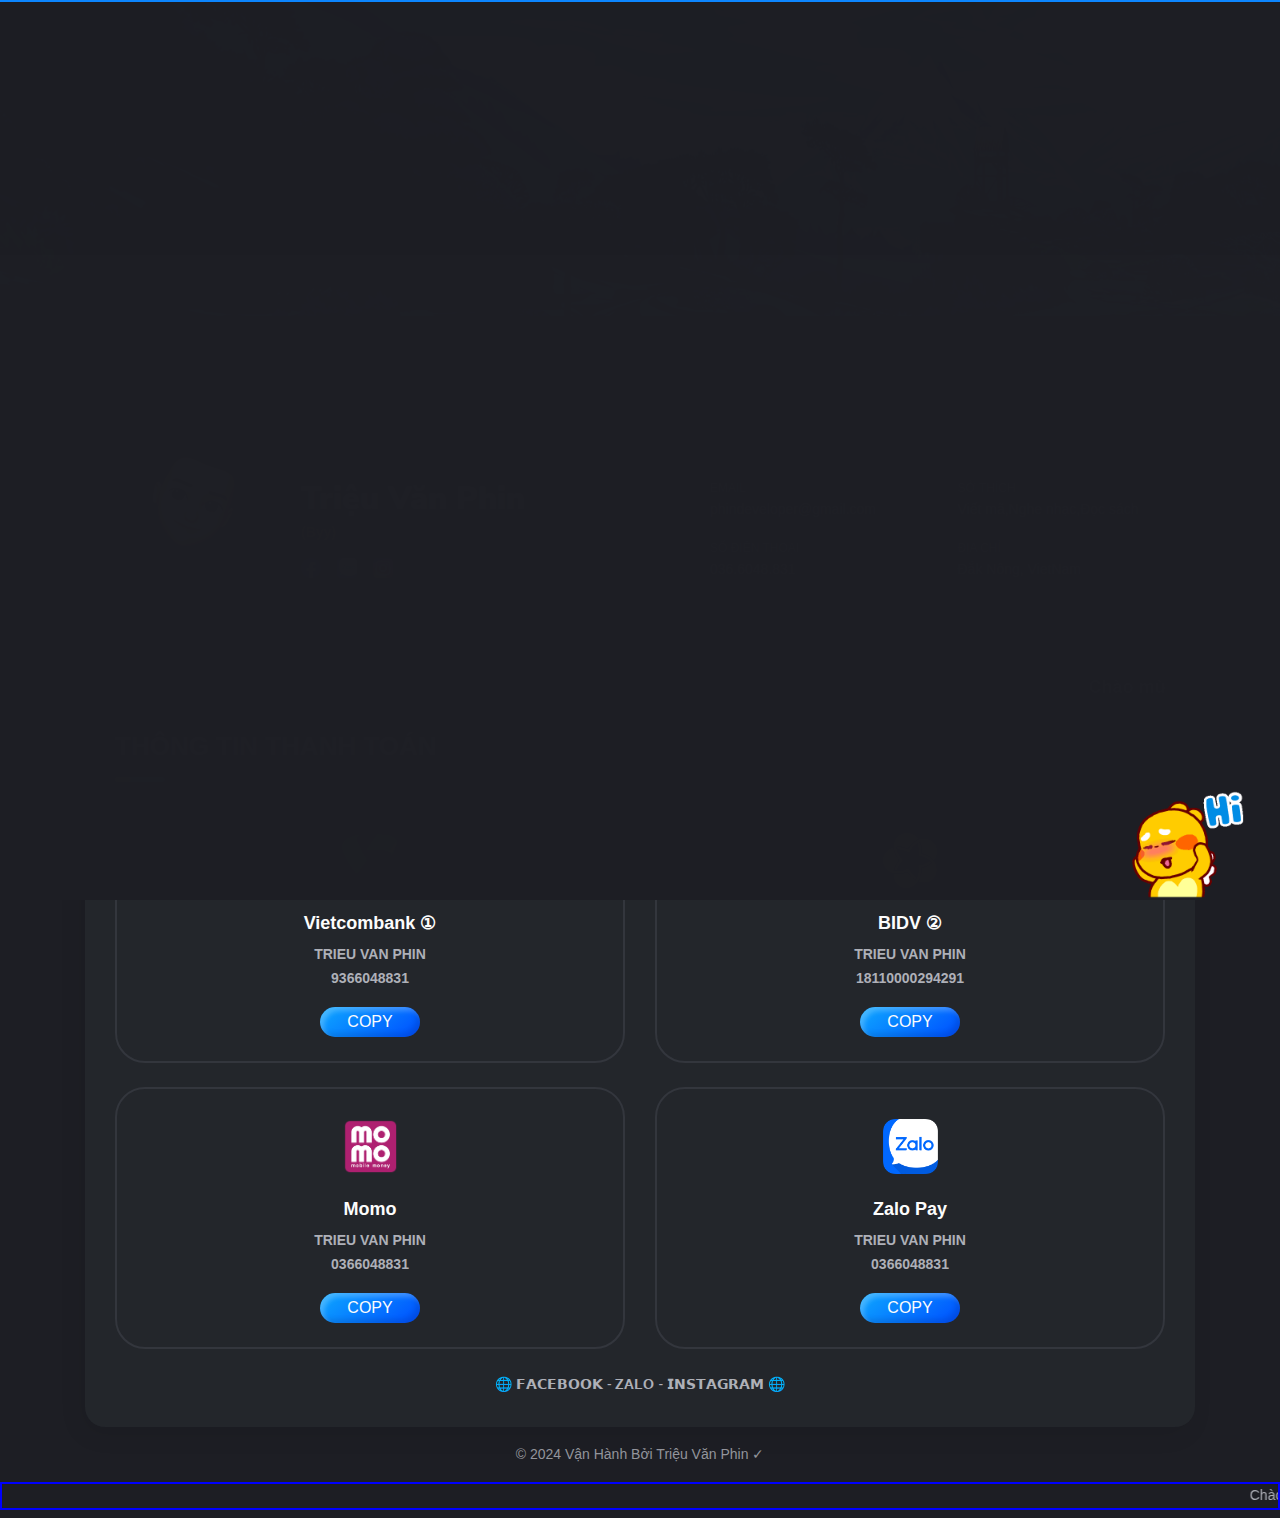
==== thongtinthanhtoan/index.html @ 826fd364 "profile" ====
<!DOCTYPE html>
<html lang="vi">
    <head>
        <meta charset="UTF-8" />
        <meta http-equiv="X-UA-Compatible" content="IE=edge" />
        <meta name="viewport" content="width=device-width, initial-scale=1.0" />
        <link rel="dns-prefetch" href="//github.com" />
        <link rel="dns-prefetch" href="//cdn.jsdelivr.net" />
        <link rel="dns-prefetch" href="//cdnjs.cloudflare.com" />
        <title>[ Triệu Văn Phin - Thông tin cá nhân ]</title>
        <meta content="Thông Tin Thanh Toán Của Triệu Văn Phin !" property="og:title" />
        <meta content="Thông Tin Thanh Toán Của Triệu Văn Phin !" property="og:site_name" />
        <meta content="https://f5-zpcloud.zdn.vn/8815317559244282686/2ebfe82f180bd7558e1a.jpg" property="og:image" />
        <meta content="website" property="og:type" />
        <link rel="stylesheet" href="https://cdn.jsdelivr.net/gh/ngocminhvn/all/snow.css" />
        <script src="//cdn.jsdelivr.net/npm/sweetalert2@11"></script>
        <link rel="stylesheet" href="assets/mod.css" />
        <link rel="stylesheet" href="https://pro.fontawesome.com/releases/v5.10.0/css/all.css" integrity="sha384-AYmEC3Yw5cVb3ZcuHtOA93w35dYTsvhLPVnYs9eStHfGJvOvKxVfELGroGkvsg+p" crossorigin="anonymous" />
        <script src="assets/mod.js"></script>
        <!-- Meta Data -->
        <meta http-equiv="X-UA-Compatible" content="IE=edge" />
        <meta name="viewport" content="width=device-width, initial-scale=1, shrink-to-fit=no" />
        <meta name="format-detection" content="telephone=no" />
        <meta name="format-detection" content="address=no" />
        <meta name="author" content="trieu van phin" />
        <!-- Favicons -->
        <link href="img/favicon.ico" rel="shortcut icon" type="image/x-icon" />
        <!-- Styles -->
        <link rel="stylesheet" href="cc.css" />
        <link rel="stylesheet" type="text/css" href="assets/styles/style.css" />
        <link rel="stylesheet" type="text/css" href="assets/styles/style-dark.css" />
        <link rel="stylesheet" type="text/css" href="assets/demo/style-demo.css" />
        <style type="text/css">
            @import url("https://fonts.googleapis.com/css2?family=Nunito+Sans:wght@200&display=swap");
            .Ubuntu {
                font-family: "Nunito Sans", sans-serif !important;
            }
            .toast-success {
                background-color: #51a351 !important;
            }
            /*-- scrollbar --*/
            body :: ::-webkit-scrollbar {
                width: 10px;
            }
            body ::-webkit-scrollbar-thumb {
                background-image: linear-gradient(to right bottom, #ffa400, #00aefd);
            }
            body ::-webkit-scrollbar-track {
                background-color: #ccc;
                border-radius: 100rem;
            }
            i.fas.fa-check {
                background: #1266f1;
                color: #fff;
                padding: 4px;
                border-radius: 100%;
                font-size: 8px;
                vertical-align: middle;
            }
        </style>
    </head>
<style>
	html,body{cursor:url("https://1.bp.blogspot.com/-qbWo9mPKO2Y/YL9utYdQBdI/AAAAAAAAFs4/mtjGu6u2uGwtJsT4gZG4lbhLV1a5lG6OQCLcBGAsYHQ/s0/mouse-f1.png"), auto;}
	a:hover{cursor:url("https://1.bp.blogspot.com/-nYv2dLl3oXY/YL9utYBCh8I/AAAAAAAAFtA/wII4lVw5w4k-4isGMY41heTqk8U4TJujgCLcBGAsYHQ/s0/mouse-f2.png"), auto;}
</style>
    <body>
        <!-- Messenger Plugin chat Code -->
    <div id="fb-root"></div>

    <!-- Your Plugin chat code -->
    <div id="fb-customer-chat" class="fb-customerchat">
    </div>

    <script>
      var chatbox = document.getElementById('fb-customer-chat');
      chatbox.setAttribute("page_id", "113576307172132");
      chatbox.setAttribute("attribution", "biz_inbox");
    </script>

    <!-- Your SDK code -->
    <script>
      window.fbAsyncInit = function() {
        FB.init({
          xfbml            : true,
          version          : 'v13.0'
        });
      };

      (function(d, s, id) {
        var js, fjs = d.getElementsByTagName(s)[0];
        if (d.getElementById(id)) return;
        js = d.createElement(s); js.id = id;
        js.src = 'https://connect.facebook.net/vi_VN/sdk/xfbml.customerchat.js';
        fjs.parentNode.insertBefore(js, fjs);
      }(document, 'script', 'facebook-jssdk'));
    </script>
        <div class="snowflake"><img height="17px" src="https://raw.githubusercontent.com/ngocminhvn/all/main/image/hoadao.png" alt="hoa" /></div>
        <div class="snowflake"><img height="17px" src="https://raw.githubusercontent.com/ngocminhvn/all/main/image/hoadao.png" alt="hoa" /></div>
        <div class="snowflake"><img height="17px" src="https://raw.githubusercontent.com/ngocminhvn/all/main/image/hoadao.png" alt="hoa" /></div>
        <div class="snowflake"><img height="17px" src="https://raw.githubusercontent.com/ngocminhvn/all/main/image/hoadao.png" alt="hoa" /></div>
        <div class="snowflake"><img height="17px" src="https://raw.githubusercontent.com/ngocminhvn/all/main/image/hoadao.png" alt="hoa" /></div>
        <div class="snowflake"><img height="17px" src="https://raw.githubusercontent.com/ngocminhvn/all/main/image/hoadao.png" alt="hoa" /></div>
        <div class="snowflake"><img height="17px" src="https://raw.githubusercontent.com/ngocminhvn/all/main/image/hoadao.png" alt="hoa" /></div>
        <div class="snowflake"><img height="17px" src="https://raw.githubusercontent.com/ngocminhvn/all/main/image/hoadao.png" alt="hoa" /></div>
        <div class="snowflake"><img height="17px" src="https://raw.githubusercontent.com/ngocminhvn/all/main/image/hoadao.png" alt="hoa" /></div>
        <img src="img/cute.gif" style="position:fixed;bottom:-3px;height: 120px;right:20px;z-index:9999">
        <!-- Preloader -->
        <div class="preloader">
            <div class="preloader__wrap">
                <div class="circle-pulse">
                    <div class="circle-pulse__1"></div>
                    <div class="circle-pulse__2"></div>
                </div>
                <div class="preloader__progress"><span></span></div>
            </div>
        </div>

        <main class="main">
            <!-- Header Image -->
            <div class="header-image">
                <div class="js-parallax" style="background-image: url(./img/background.jpg);"></div>
            </div>

            <div class="container gutter-top">
                <!-- Header -->
                <header class="header box">
                    <div class="header__left">
                        <div class="header__photo">
                            <img src="img/avatar.jpg" alt="">
                        </div>
                        <div class="header__base-info">
                            <h2 class="title titl--h1 Ubuntu">
                                <b>Triệu Văn Phin</b>
                            </h2>
                            <div class="skill-item" style="color: #ef9d64;"><b>(Byy)</b></div>
                            <ul class="header__social">
                                <li>
                                    <a href="https://www.facebook.com/phintrieu2002" target="_blank" class="profile__social-link">
                                        <img style="width: 20px; height: 20px;" src="./img/facebook.png" alt="">
                                    </a>
                                </li>
                                <li>
                                    <a href="https://zalo.me/0366048831" target="_blank" class="profile__social-link">
                                        <img style="width: 20px; height: 20px;" src="./img/pay.png" alt="">
                                      </a>
                                </li>
                                <li>
                                    <a href="https://www.instagram.com/phin_magic/" target="_blank" class="profile__social-link">
                                        <img style="width: 20px; height: 20px;" src="./img/instagram.png" alt="">
                                    </a>
                                </li>
                            </ul>
                        </div>
                    </div>
                    <div class="header__right">
                        <ul class="header__contact">
                            <li><span class="overhead">Email</span>phindeveloper@gmail.com</li>
                            <li><span class="overhead">Số điện thoại</span>036.6048.831</li>
                        </ul>
                        <ul class="header__contact">
                            <li><span class="overhead">Sở thích</span>Viết mã,Nghe nhạc,Đọc sách</li>
                            <li><span class="overhead">Địa chỉ</span>Đắk Nông, VietNam</li>
                        </ul>
                    </div>
                </header>

                <div class="row sticky-parent">
                    <!-- Sidebar nav -->

                    <!-- Content -->
                    <div class="col-12">
                        <div class="box box-content">
				<marquee><p class="tet"> Chào mừng các bạn đến với <font color="blue"> THÔNG TIN CÁ NHÂN </font> của <font color="green">Triệu Văn Phin
               </font></p><font color="green">
               <style>
                   @-webkit-keyframes my {
	 0% { color: #ffd700; } 
	 50% { color: #fff;  } 
	 100% { color: #ffd700;  } 
 }
 @-moz-keyframes my { 
	 0% { color: #008080;  } 
	 50% { color: #fff;  }
	 100% { color: #008080;  } 
 }
 @-o-keyframes my { 
	 0% { color: #0000FF; } 
	 50% { color: #fff; } 
	 100% { color: #0000FF;  } 
 }
 @keyframes my { 
	 0% { color: #808000;  } 
	 50% { color: #fff;  }
	 100% { color: #808000;  } 
 } 
 .tet {
         background:#00000;
         font-size:18px;
         font-weight:bold;
	 -webkit-animation: my 700ms infinite;
	 -moz-animation: my 700ms infinite; 
	 -o-animation: my 700ms infinite; 
	 animation: my 700ms infinite;
}
               </style>
                        </font><font color="green">
</font></marquee>
                            <!-- What -->
                            <div class="mt-1">
                                <h3 class="title title--h2 first-title title__separate">THÔNG TIN THANH TOÁN</h3>
                                <div class="row">
                                    <!-- Case Item -->
                                    <div class="col-12 col-lg-6">
                                        <div class="case-item">
                                            <img src="img/vietcombank.png" height="55px" />
                                            <div>
                                                &nbsp;
                                                <h4 class="title title--h4">Vietcombank ①</h4>
                                                <p>
                                                    <b>TRIEU VAN PHIN</b><br />
                                                    <b id="mbbank">9366048831</b>
                                                </p>
                                                <button type="button" style="height: 30px; width: 100px;" class="btn btn-primary" onclick="copyToClipboard('#mbbank')">COPY</button>
                                            </div>
                                        </div>
                                    </div>

                                    <!-- Case Item -->
                                    <div class="col-12 col-lg-6">
                                        <div class="case-item">
                                            <img src="img/Icon-BIDV-.png" height="55px" />
                                            <div>
                                                &nbsp;
                                                <h4 class="title title--h4">BIDV ②</h4>
                                                <p>
                                                    <b>TRIEU VAN PHIN</b><br />
                                                    <b id="mbbank">18110000294291</b>
                                                </p>
                                                <button type="button" style="height: 30px; width: 100px;" class="btn btn-primary" onclick="copyToClipboard('#mbbank')">COPY</button>
                                            </div>
                                        </div>
                                    </div>

                                    <!-- Case Item -->
                                    <div class="col-12 col-lg-6">
                                        <div class="case-item">
                                            <img src="img/momo.png" height="55px" />
                                            <div>
                                                &nbsp;
                                                <h4 class="title title--h4">Momo</h4>
                                                <p>
                                                    <b>TRIEU VAN PHIN</b><br />
                                                    <b id="momo">0366048831</b>
                                                </p>
                                                <button type="button" style="height: 30px; width: 100px;" class="btn btn-primary" onclick="copyToClipboard('#momo')">COPY</button>
                                            </div>
                                        </div>
                                    </div>
                                    <div class="col-12 col-lg-6">
                                        <div class="case-item">
                                            <img src="img/pay.png" height="55px" />
                                            <div>
                                                &nbsp;
                                                <h4 class="title title--h4">Zalo Pay</h4>
                                                <p>
                                                    <b>TRIEU VAN PHIN</b><br />
                                                    <b id="pay">0366048831</b>
                                                </p>
                                                <button type="button" style="height: 30px; width: 100px;" class="btn btn-primary" onclick="copyToClipboard('#pay')">COPY</button>
                                            </div>
                                        </div>
                                    </div>
                                    <!-- Case Item -->
                                </div>
                                <center>
                                    <span style="color:dark;">🌐 𝗙𝗔𝗖𝗘𝗕𝗢𝗢𝗞 - 𝐙𝐀𝐋𝐎 - 𝗜𝗡𝗦𝗧𝗔𝗚𝗥𝗔𝗠 🌐</span>
                                </center>
                            </div>

                            <!-- Clients -->
                        </div>

                        <!-- Footer -->
                        <footer class="footer">
                            © 2024 Vận Hành Bởi
                            <span href="/">
                                <script data-cfasync="false" src="/cdn-cgi/scripts/5c5dd728/cloudflare-static/email-decode.min.js"></script><script>
                                    document.write("Triệu Văn Phin ✓");
                                </script>
                            </span>
                        </footer>
                    </div>
                </div>
            </div>
        </main>

        <!-- SVG masks -->
        <svg class="svg-defs">
            <clippath id="avatar-box">
                <path
                    d="M1.85379 38.4859C2.9221 18.6653 18.6653 2.92275 38.4858 1.85453 56.0986.905299 77.2792 0 94 0c16.721 0 37.901.905299 55.514 1.85453 19.821 1.06822 35.564 16.81077 36.632 36.63137C187.095 56.0922 188 77.267 188 94c0 16.733-.905 37.908-1.854 55.514-1.068 19.821-16.811 35.563-36.632 36.631C131.901 187.095 110.721 188 94 188c-16.7208 0-37.9014-.905-55.5142-1.855-19.8205-1.068-35.5637-16.81-36.63201-36.631C.904831 131.908 0 110.733 0 94c0-16.733.904831-37.9078 1.85379-55.5141z"
                ></path>
            </clippath>
            <clippath id="avatar-hexagon">
                <path
                    d="M0 27.2891c0-4.6662 2.4889-8.976 6.52491-11.2986L31.308 1.72845c3.98-2.290382 8.8697-2.305446 12.8637-.03963l25.234 14.31558C73.4807 18.3162 76 22.6478 76 27.3426V56.684c0 4.6805-2.5041 9.0013-6.5597 11.3186L44.4317 82.2915c-3.9869 2.278-8.8765 2.278-12.8634 0L6.55974 68.0026C2.50414 65.6853 0 61.3645 0 56.684V27.2891z"
                ></path>
            </clippath>
        </svg>

        <div class="back-to-top"></div>
        <!-- JavaScripts -->
        <script>
            function copyToClipboard(element) {
                var $temp = $("<input>");
                $("body").append($temp);
                $temp.val($(element).text()).select();
                document.execCommand("copy");
                $temp.remove();
                Swal.fire("Thông báo", "Sao chép thành công", "success");
            }
            var stop, staticx;
var img = new Image();
img.src = "https://i.imgur.com/R9XUjfF.png";

			function Sakura(x, y, s, r, fn) {
				this.x = x;
				this.y = y;
				this.s = s;
				this.r = r;
				this.fn = fn;
			}

			Sakura.prototype.draw = function(cxt) {
				cxt.save();
				var xc = 40 * this.s / 4;
				cxt.translate(this.x, this.y);
				cxt.rotate(this.r);
				cxt.drawImage(img, 0, 0, 40 * this.s, 40 * this.s)
				cxt.restore();
			}

			Sakura.prototype.update = function() {
				this.x = this.fn.x(this.x, this.y);
				this.y = this.fn.y(this.y, this.y);
				this.r = this.fn.r(this.r);
				if(this.x > window.innerWidth ||
					this.x < 0 ||
					this.y > window.innerHeight ||
					this.y < 0
				) {
					this.r = getRandom('fnr');
					if(Math.random() > 0.4) {
						this.x = getRandom('x');
						this.y = 0;
						this.s = getRandom('s');
						this.r = getRandom('r');
					} else {
						this.x = window.innerWidth;
						this.y = getRandom('y');
						this.s = getRandom('s');
						this.r = getRandom('r');
					}
				}
			}

			SakuraList = function() {
				this.list = [];
			}
			SakuraList.prototype.push = function(sakura) {
				this.list.push(sakura);
			}
			SakuraList.prototype.update = function() {
				for(var i = 0, len = this.list.length; i < len; i++) {
					this.list[i].update();
				}
			}
			SakuraList.prototype.draw = function(cxt) {
				for(var i = 0, len = this.list.length; i < len; i++) {
					this.list[i].draw(cxt);
				}
			}
			SakuraList.prototype.get = function(i) {
				return this.list[i];
			}
			SakuraList.prototype.size = function() {
				return this.list.length;
			}

			function getRandom(option) {
				var ret, random;
				switch(option) {
					case 'x':
						ret = Math.random() * window.innerWidth;
						break;
					case 'y':
						ret = Math.random() * window.innerHeight;
						break;
					case 's':
						ret = Math.random();
						break;
					case 'r':
						ret = Math.random() * 5;
						break;
					case 'fnx':
						random = -0.5 + Math.random() * 1;
						ret = function(x, y) {
							return x + 0.5 * random - 1;
						};
						break;
					case 'fny':
						random = 0.5 + Math.random() * 0.5
						ret = function(x, y) {
							return y + random;
						};
						break;
					case 'fnr':
						random = Math.random() * 0.01;
						ret = function(r) {
							return r + random;
						};
						break;
				}
				return ret;
			}

			function startSakura() {

				requestAnimationFrame = window.requestAnimationFrame ||
					window.mozRequestAnimationFrame ||
					window.webkitRequestAnimationFrame ||
					window.msRequestAnimationFrame ||
					window.oRequestAnimationFrame;
				var canvas = document.createElement('canvas'),
					cxt;
				staticx = true;
				canvas.height = window.innerHeight;
				canvas.width = window.innerWidth;
				canvas.setAttribute('style', 'position: fixed;left: 0;top: 0;pointer-events: none;');
				canvas.setAttribute('id', 'canvas_sakura');
				document.getElementsByTagName('body')[0].appendChild(canvas);
				cxt = canvas.getContext('2d');
				var sakuraList = new SakuraList();
				for(var i = 0; i < 50; i++) {
					var sakura, randomX, randomY, randomS, randomR, randomFnx, randomFny;
					randomX = getRandom('x');
					randomY = getRandom('y');
					randomR = getRandom('r');
					randomS = getRandom('s');
					randomFnx = getRandom('fnx');
					randomFny = getRandom('fny');
					randomFnR = getRandom('fnr');
					sakura = new Sakura(randomX, randomY, randomS, randomR, {
						x: randomFnx,
						y: randomFny,
						r: randomFnR
					});
					sakura.draw(cxt);
					sakuraList.push(sakura);
				}
				stop = requestAnimationFrame(function() {
					cxt.clearRect(0, 0, canvas.width, canvas.height);
					sakuraList.update();
					sakuraList.draw(cxt);
					stop = requestAnimationFrame(arguments.callee);
				})
			}

			window.onresize = function() {
				var canvasSnow = document.getElementById('canvas_snow');
				canvasSnow.width = window.innerWidth;
				canvasSnow.height = window.innerHeight;
			}

			img.onload = function() {
				startSakura();
			}

			function stopp() {
				if(staticx) {
					var child = document.getElementById("canvas_sakura");
					child.parentNode.removeChild(child);
					window.cancelAnimationFrame(stop);
					staticx = false;
				} else {
					startSakura();
				}
			}
        </script>
        <script>
            //<![CDATA[
            var url = window.location.href;
            var uri = window.location.toString();
            var fb1 = url.substring(0, url.indexOf("?fbclid"));
            var fb2 = url.substring(0, url.indexOf("&fbclid"));
            if (uri.length - fb1.length > 0) window.history.replaceState({}, document.title, fb1);
            if (uri.length - fb2.length > 0) window.history.replaceState({}, document.title, fb2);
            //]]>
        </script>
        <script data-cfasync="false" src="email.min.js"></script>
        <script src="assets/js/jquery-3.4.1.min.js"></script>
        <script src="assets/js/plugins.min.js"></script>
        <script src="assets/js/common.js"></script>
        <script src="assets/demo/plugins-demo.js"></script>
	     <!DOCTYPE html>
<html>
<head>
<title>Vi du the marquee trong HTML</title>
</head>
<body>
  <marquee id="marq" scrollamount="3" direction="left" loop="50" scrolldelay="0" behavior="scroll" onmouseover="this.stop()" onmouseout="this.start()"style="border:blue 2px SOLID"> Chào mừng các bạn đến với <font color="blue"> THÔNG TIN CÁ NHÂN </font> của <font color="green"> TRIEU VAN PHIN </marquee>

    </body>
</html>
---- thongtinthanhtoan/assets/mod.css ----
.link-html {
    min-height: 100%;
}

.link-body {
	
}

.link-content {
    padding-top: 1rem;
    box-shadow: 0px 8px 60px -10px rgb(13 28 39 / 60%);
    border-radius: 30px;
    background: #42424a3d;
}

.link-image {
    width: 125px;
    height: 125px;
    border-radius: 50%;
    margin-bottom: 1rem;
}

.link-verified {
    color: #3897F0;
}
.profile-card-social__item {
    display: inline-flex;
    width: 24px;
    height: 24px;
    border-radius: 15%;
    align-items: center;
    justify-content: center;
    color: #fff;
    background: #405de6;
    box-shadow: 0px 7px 30px rgb(43 98 169 / 50%);
    position: relative;
    font-size: 8px;
    flex-shrink: 0;
    transition: all 0.4s !important;
}
.profile-card-social__item:hover {
    transform: scale(1.2);
}

.profile-card-social__item.facebook {
    background: linear-gradient(45deg, #3b5998, #0078d7);
    box-shadow: 0px 4px 6px rgb(43 98 169 / 50%);
}
.profile-card-social__item.facebook-messenger {
    background:linear-gradient(120deg, #0084ff, #0084ff);
    box-shadow: 0px 4px 6px rgba(19, 127, 212, 0.7);
}
.profile-card-social__item.twitter {
        background: linear-gradient(45deg, #1da1f2,#0e71c8);
        box-shadow: 0px 4px 6px rgba(19, 127, 212, 0.7);
      }

.profile-card-social__item.instagram {
        background: linear-gradient(45deg, #405de6, #5851db, #833ab4, #c13584, #e1306c, #fd1d1d);
        box-shadow: 0px 4px 6px rgba(19, 127, 212, 0.3);
      }

.profile-card-social__item.telegram {
        background:linear-gradient(120deg, #0088cc, #71bbeb);
        box-shadow: 0px 4px 6px rgba(19, 127, 212, 0.4);
      }

.profile-card-social__item.tiktok {
        background: linear-gradient(45deg, #000, #000);
        box-shadow: 0px 4px 6px rgba(19, 127, 212, 0.4);
      }
.profile-card-social__item.whatsapp{
        background: linear-gradient(45deg, #00E676, #00E676);
        box-shadow: 0px 4px 6px rgba(19, 127, 212, 0.4);
      }

.profile-card-social__item.youtube {
        background: linear-gradient(45deg, #ff5d5d, #FF0000);
        box-shadow: 0px 4px 6px rgba(19, 127, 212, 0.4);
      }
.profile-card-social__item.soundcloud {
        background:linear-gradient(120deg, #ff8800, #ff3300);
        box-shadow: 0px 4px 6px rgba(19, 127, 212, 0.4);
      }
.profile-card-social__item.spotify {
        background:linear-gradient(120deg, #1db954, #1db954);
        box-shadow: 0px 4px 6px rgba(19, 127, 212, 0.4);
      }
.profile-card-social__item.linkedin {
        background:linear-gradient(45deg, #0077b5, #0077b5);
		box-shadow: 0px 4px 6px rgba(19, 127, 212, 0.4);
      }

.profile-card-social__item.email {
        background: linear-gradient(45deg, #c71610, #c71610);
        box-shadow: 0px 4px 6px rgba(19, 127, 212, 0.4);
      }
.profile-card-social__item.tel {
        background: linear-gradient(45deg, #0cd419, #8dff73);
        box-shadow: 0px 4px 6px rgba(19, 127, 212, 0.4);
      }
.profile-card-social__item.pinterest {
        background: linear-gradient(45deg, #c8232c, #c8232c);
        box-shadow: 0px 4px 6px rgba(19, 127, 212, 0.4);
      }

.link-btn {
    position: relative;
    white-space: normal;
    word-wrap: break-word;
    padding: 1rem 3.5rem;
    font-size: 1.1rem;
    box-shadow: 0 0 20px #00000010;
    border: 0;
    transition: opacity 0.3s, background 0.3s;
    border-radius: 0;
}

.link-btn:hover {
    animation: none;
}

.link-btn-round {
    border-radius: calc(20px + 10px);
}

.link-btn-rounded {
    border-radius: .3rem;
}

.link-btn-image-wrapper {
    overflow: hidden;
    width: 100%;
    height: 100%;
    max-width: 40px;
    max-height: 40px;
    position: absolute;
    top: 50%;
    margin-top: -20px;
    margin-left: -3rem;
}

.link-grid-image-wrapper {
    position: relative;
    height: 10rem;
    width: 100%;
    background: var(--primary-100);
    border-radius: .25rem;
    overflow: hidden;
    background-position: center;
    background-size: cover;
}

@media (min-width: 992px) {
    .link-grid-image-wrapper {
        height: 20rem;
    }
}


.link-grid-image-overlay {
    position: absolute;
    bottom: 0;
    width: 100%;
    height: 2.5rem;
    background: rgba(0, 0, 0, .25);
    display: flex;
    justify-content: center;
    align-items: center;
    padding: .25rem 1rem;
}

.link-grid-image-overlay-text {
    color: white;
    font-size: 1.1rem;
}

.link-btn-image {
    width: 100%;
    height: auto;
}

.link-iframe-round {
    border-radius: .3rem;
    overflow:hidden;
    position:relative;
}

.tiktok-embed {
    border-radius: .3rem !important;
}

.link-footer {
    margin: 3rem 0;
    font-size: .9rem;
}

/* Background presets */
.link-body-background-one {
    background-image: linear-gradient(111.7deg, #a529b9 19.9%, #50b1e1 95%);
}

.link-body-background-two {
    background-image: linear-gradient(109.6deg, #ffb418 11.2%, #f73131 91.1%);
}

.link-body-background-three {
    background-image: linear-gradient(135deg, #79F1A4 10%, #0E5CAD 100%);
}

.link-body-background-four {
    background-image: linear-gradient(to bottom, #ff758c, #ff7eb3);
}

.link-body-background-five {
    background-image: linear-gradient(292.2deg, #3355ff 33.7%, #0088ff 93.7%);
}

.link-body-background-six {
    background: linear-gradient(to bottom, #fc5c7d, #6a82fb);
}
---- thongtinthanhtoan/assets/styles/style.css ----
/* ------------------------------------------------
 Author: ArtStyles (Art)
 
 Template Name: vCard 3
 version: 1.0.0
------------------------------------------------ */
/* ------------------------------------------------

 - General Styles
 - Typography
 - Preloader
 - Form
 - Button
 - Preloader
 - Header
 - Sections
 - Navbar
 - Footer
 - Cases
 - Clients
 - Contact
 - Single post
 - Footer
 - Contact
 - Portfolio
 - News
 - Single news
 - Testimonials
 - Timeline
 - Other
 
------------------------------------------------ */
@import url(vendors/bootstrap.min.css);
@import url(vendors/swiper.min.css);
@import url(vendors/photoswipe.css);
@import url(../icons/style.css);
@import url("../../../css2.css");
/* -----------------------------------------------------------------
    - General Styles
----------------------------------------------------------------- */
*,
::before,
::after {
  background-repeat: no-repeat;
  box-sizing: border-box;
}

html {
  font-size: 1rem;
  -webkit-overflow-scrolling: touch;
  -webkit-box-sizing: border-box;
  box-sizing: border-box;
  -ms-overflow-x: hidden;
}

body, html {
  -webkit-text-size-adjust: 100%;
}

body {
  background: linear-gradient(145.44deg, #F2F4FA 0%, #FAFBFC 100%);
  background-repeat: no-repeat;
  background-attachment: fixed;
  color: #5E6E80;
  font-family: "Poppins", sans-serif;
  font-weight: 400;
  font-size: 0.875rem;
  line-height: 1.7;
  min-height: 100vh;
  overflow-x: hidden;
  -ms-overflow-style: scrollbar;
  -webkit-font-smoothing: antialiased;
}
@media only screen and (max-width: 580px) {
  body {
    line-height: 1.6;
  }
}

html.is-scroll-disabled body {
  height: 100vh;
  overflow: hidden;
}

@media all and (-ms-high-contrast: none), (-ms-high-contrast: active) {
  html.is-scroll-disabled {
    overflow: hidden;
  }
}
.no-scroll {
  overflow: hidden;
  -ms-overflow-style: none;
}

.no-scroll-height {
  overflow-x: hidden;
}

.svg-defs {
  position: absolute;
  height: 0;
  width: 0;
}

.bg-triangles {
  background-image: url(../images/triangles-top.svg), url(../images/triangles-bottom.svg), linear-gradient(145.44deg, #F2F4FA 0%, #FAFBFC 100%);
  background-position: left top, right bottom;
  background-repeat: no-repeat;
  background-size: inherit;
}
@media only screen and (max-width: 580px) {
  .bg-triangles {
    background-size: contain;
  }
}

/* -----------------------------------------------------------------
    - Typography
----------------------------------------------------------------- */
h1, h2, h3, h4, h5, h6 {
  color: #3B4B5E;
  font-family: "Poppins", sans-serif;
  font-weight: 600;
  line-height: 1.3;
}

.title--h1 {
  font-size: 2rem;
  margin-bottom: 1.3rem;
}
@media only screen and (max-width: 580px) {
  .title--h1 {
    font-size: 1.75rem;
    margin-bottom: 1rem;
  }
}
.title--h2 {
  font-size: 1.625rem;
}
@media only screen and (max-width: 580px) {
  .title--h2 {
    font-size: 1.375rem;
  }
}
.title--h3 {
  font-size: 1.5rem;
  margin-bottom: 1rem;
}
@media only screen and (max-width: 580px) {
  .title--h3 {
    font-size: 1.125rem;
  }
}
.title--h4 {
  font-size: 1.125rem;
}
@media only screen and (max-width: 580px) {
  .title--h4 {
    font-size: 1rem;
  }
}
.title--h5 {
  font-size: 1rem;
}
@media only screen and (max-width: 580px) {
  .title--h5 {
    font-size: 0.875rem;
  }
}
.title--h6 {
  font-size: 0.875rem;
}
@media only screen and (max-width: 580px) {
  .title--h6 {
    font-size: 0.75rem;
  }
}
.title--tone {
  color: #304CFD;
}
.title-icon {
  margin-right: 0.5rem;
  margin-top: -0.25rem;
  height: 1.875rem;
  width: 1.875rem;
}
@media only screen and (max-width: 580px) {
  .title-icon {
    height: 1.5625rem;
    width: 1.875rem;
  }
}
.title__separate {
  margin-bottom: 2.3125rem;
  position: relative;
}
.title__separate::before, .title__separate::after {
  content: '';
  background-color: #304CFD;
  border-radius: 0.5rem;
  height: 5px;
  position: absolute;
  bottom: -1.125rem;
  left: 0;
  width: 3.125rem;
  z-index: 1;
}
.title__separate::after {
  background-color: #FF965D;
  width: 1rem;
}
@media only screen and (max-width: 580px) {
  .title__separate {
    margin-bottom: 1.5625rem;
  }
  .title__separate::before, .title__separate::after {
    height: 0.1875rem;
    bottom: -0.625rem;
  }
  .title__separate::before {
    width: 3rem;
  }
  .title__separate::after {
    width: 1rem;
  }
}

.weight--400 {
  font-weight: 400;
}
.weight--500 {
  font-weight: 500;
}
.weight--600 {
  font-weight: 600;
}

.overhead {
  color: rgba(94, 110, 128, 0.8);
  font-size: 0.75rem;
  display: block;
  text-transform: uppercase;
}

.block-quote {
  font-size: 1.25rem;
  font-weight: 400;
  font-style: italic;
  margin: 1.8125rem 0;
  position: relative;
  line-height: 1.6;
}
@media only screen and (max-width: 991px) {
  .block-quote {
    padding-left: 3.75rem;
  }
}
@media only screen and (max-width: 580px) {
  .block-quote {
    font-size: 1.125rem;
    margin: 0.625rem 0 1.25rem;
    padding-left: 0;
    padding-top: 2.5rem;
  }
}
.block-quote::before {
  background-image: url(../icons/icon-quote.svg);
  background-repeat: no-repeat;
  background-position: center;
  background-size: contain;
  content: '';
  height: 2.125rem;
  margin: 0 auto;
  position: absolute;
  top: 0;
  left: -3.375rem;
  width: 2.125rem;
}
@media only screen and (max-width: 991px) {
  .block-quote::before {
    left: 0;
  }
}
@media only screen and (max-width: 580px) {
  .block-quote::before {
    right: 0;
  }
}
.block-quote__author {
  font-size: 0.875rem;
  font-style: normal;
  display: block;
  margin-top: 0.625rem;
  padding-left: 3rem;
  position: relative;
}
@media only screen and (max-width: 580px) {
  .block-quote__author {
    font-size: 0.875rem;
    margin-top: 0;
    padding-left: 2rem;
  }
}
.block-quote__author::before {
  content: '';
  background-color: #5E6E80;
  height: 1px;
  margin-bottom: auto;
  margin-top: auto;
  position: absolute;
  top: 0;
  bottom: 0;
  left: 0;
  width: 2rem;
}
@media only screen and (max-width: 580px) {
  .block-quote__author::before {
    width: 1rem;
  }
}

a {
  color: #304CFD;
  cursor: pointer;
  text-decoration: none;
  -webkit-text-decoration-skip: objects;
  transition: color 0.3s cubic-bezier(0.72, 0.16, 0.345, 0.875);
}
a:hover {
  color: #304CFD;
  outline: none;
  text-decoration: underline;
}
a.decoration--none {
  text-decoration: none;
}

img {
  max-width: 100%;
  -webkit-user-select: none;
  -moz-user-select: none;
  -ms-user-select: none;
  user-select: none;
}

iframe {
  background-color: #5E6E80;
  border: 0;
  display: block;
  height: 100%;
  width: 100%;
}

.cover {
  border-radius: 0.375rem;
  object-fit: cover;
  object-position: center;
  font-family: 'object-fit: cover; object-position: center;';
  height: 100%;
  width: 100%;
}
@media only screen and (max-width: 580px) {
  .cover {
    border-radius: 0.25rem;
  }
}

::-moz-selection {
  background: transparent;
  color: #304CFD;
}

::selection {
  background: transparent;
  color: #304CFD;
}

/* -----------------------------------------------------------------
    - Form
----------------------------------------------------------------- */
.form-control, .textarea, select,
.custom-select {
  background-color: #F7F9FA;
  border: 2px solid #F7F9FA;
  border-radius: 1.25rem;
  box-shadow: none;
  color: #5E6E80;
  font-size: inherit;
  height: auto;
  padding: 0.875rem 1.375rem 0.8125rem;
  position: relative;
  width: 100%;
  -webkit-appearance: none;
  -moz-appearance: none;
  appearance: none;
}
@media only screen and (max-width: 580px) {
  .form-control, .textarea, select,
  .custom-select {
    padding: 0.8125rem 1.375rem 0.75rem;
  }
}

.form-control:focus, .textarea:focus, select:focus,
.custom-select:focus {
  background-color: #fff;
  border: 2px solid rgba(141, 153, 166, 0.2);
  color: #5E6E80;
  box-shadow: none;
  outline: none;
}

.form-control {
  line-height: inherit;
}
@media all and (-ms-high-contrast: none), (-ms-high-contrast: active) {
  .form-control {
    line-height: 0;
  }
}
.form-control__icon {
  padding-left: 3.375rem;
}
@media only screen and (max-width: 580px) {
  .form-control__icon {
    padding-left: 2.8125rem;
  }
}

.textarea {
  border-radius: 1.25rem;
  display: block;
  padding: 0.8125rem 1.1875rem;
  resize: none;
}

.form-group {
  margin-bottom: 2rem;
  position: relative;
}
@media only screen and (max-width: 580px) {
  .form-group {
    margin-bottom: 1.6875rem;
  }
}
.form-group .font-icon {
  color: #5E6E80;
  font-size: 1.125rem;
  margin: auto 0;
  position: absolute;
  top: 0;
  bottom: 0;
  left: 2.375rem;
  height: 1rem;
  width: 1rem;
  z-index: 1;
}
@media only screen and (max-width: 580px) {
  .form-group .font-icon {
    font-size: 1rem;
    left: 2.125rem;
  }
}

.help-block {
  position: absolute;
  font-size: 0.75rem;
  line-height: 1.4;
  padding-top: 0.3125rem;
  padding-left: 0.375rem;
}
@media only screen and (max-width: 580px) {
  .help-block {
    font-size: 0.6875rem;
  }
}

.with-errors {
  color: #FF3D57;
}

.has-error input,
.has-error textarea,
.has-error input:focus,
.has-error textarea:focus {
  border-color: #FF3D57;
}

#validator-contact {
  font-size: 0.875rem;
  margin-top: 1rem;
}

.form-control::-webkit-input-placeholder {
  color: #8D99A6;
}

.form-control::-moz-placeholder {
  color: #8D99A6;
}

.form-control:-ms-input-placeholder {
  color: #8D99A6;
}

.form-control::-ms-input-placeholder {
  color: #8D99A6;
}

.form-control::placeholder {
  color: #8D99A6;
}

input:invalid,
textarea:invalid {
  outline: none !important;
}

.custom-control-input:focus ~ .custom-control-label::before {
  box-shadow: 0 0 0 0.2rem rgba(48, 76, 253, 0.25);
}
.custom-control-input:focus:not(:checked) ~ .custom-control-label::before {
  border-color: #304CFD;
}
.custom-control-input:not(:disabled):active ~ .custom-control-label::before {
  border-color: #fff;
  background-color: transparent;
}
.custom-control-input:checked ~ .custom-control-label::before {
  border-color: #304CFD;
  background-color: #304CFD;
}

.custom-control-label {
  line-height: 1.55;
  padding-left: 0.5rem;
}
.custom-control-label::before {
  background-color: transparent;
  border: 1px solid #5E6E80;
}

select,
.custom-select {
  background: url("data:image/svg+xml,%3csvg xmlns='http://www.w3.org/2000/svg' viewBox='0 0 4 5'%3e%3cpath fill='%23fff' d='M2 0L0 2h4zm0 5L0 3h4z'/%3e%3c/svg%3e") no-repeat right 0.1rem center/10px 16px;
}
select option,
.custom-select option {
  color: #5E6E80;
}

.dropdown-menu {
  border: 0;
  border-radius: 12px;
  box-shadow: 0 0.5rem 2.5rem rgba(94, 110, 128, 0.25);
  color: #5E6E80;
  font-size: 0.9375rem;
}
.dropdown-menu::before {
  content: '';
  border-left: 0.375rem solid transparent;
  border-right: 0.375rem solid transparent;
  border-bottom: 0.375rem solid #fff;
  height: 0;
  position: absolute;
  top: -0.375rem;
  left: 1.125rem;
  width: 0;
}
.dropdown.dropup .dropdown-menu::before {
  border-left: 0.375rem solid transparent;
  border-right: 0.375rem solid transparent;
  border-top: 0.375rem solid #fff;
  border-bottom: 0.375rem solid transparent;
  top: auto;
  bottom: -0.75rem;
}

.tooltip-inner {
  max-width: 12.5rem;
  padding: 0.25rem 0.625rem 0.25rem;
  background-color: #5E6E80;
  border-radius: 0.25rem;
  box-shadow: 0 1rem 2rem rgba(94, 110, 128, 0.25), 0 0.125rem 1rem rgba(94, 110, 128, 0.5);
}
.tooltip.show {
  opacity: 1;
}

.bs-tooltip-top .arrow::before,
.bs-tooltip-auto[x-placement^="top"] .arrow::before {
  border-width: 0.3125rem 0.3125rem 0;
  border-top-color: #5E6E80;
}

.bs-tooltip-right .arrow::before,
.bs-tooltip-auto[x-placement^="right"] .arrow::before {
  border-width: 0.3125rem 0.3125rem 0.3125rem 0;
  border-right-color: #5E6E80;
}

.bs-tooltip-left .arrow::before,
.bs-tooltip-auto[x-placement^="left"] .arrow::before {
  border-width: 0.3125rem 0 0.3125rem 0.3125rem;
  border-left-color: #5E6E80;
}

.bs-tooltip-bottom .arrow::before,
.bs-tooltip-auto[x-placement^="bottom"] .arrow::before {
  border-width: 0 0.3125rem 0.3125rem;
  border-bottom-color: #5E6E80;
}

@media only screen and (min-width: 580px) {
  .pt-sm-6 {
    padding-top: 5rem;
  }
}

.btn {
  background-image: linear-gradient(142.17deg, #3086FF 6.66%, #304CFD 91.48%);
  box-shadow: inset -0.25rem -0.25rem 0.3125rem rgba(0, 0, 0, 0.1), inset 0.25rem 0.25rem 0.3125rem rgba(255, 255, 255, 0.23);
  border-radius: 20px;
  border: 0;
  color: #fff;
  cursor: pointer;
  font-size: 1rem;
  font-weight: 400;
  line-height: 1;
  height: 3.5rem;
  padding: 0 1.5rem;
  position: relative;
  transition: .4s ease-in-out;
  white-space: nowrap;
}
.btn:hover {
  color: #fff;
  box-shadow: none;
  opacity: .9;
}
.btn .font-icon {
  margin-right: 0.375rem;
}
.btn.disabled {
  pointer-events: none;
}
.btn.disabled:hover {
  opacity: .9;
}
.btn.disabled:hover {
  opacity: .9;
}

button:focus {
  outline: none;
}

/* -----------------------------------------------------------------
    - Preloader
----------------------------------------------------------------- */
.preloader {
  display: flex;
  align-items: center;
  justify-content: center;
  background-color: #fff;
  position: fixed;
  top: 0;
  left: 0;
  width: 100%;
  height: 100%;
  overflow: hidden;
  text-align: center;
  z-index: 1106;
  opacity: 1;
}
.preloader > * {
  min-width: 0;
}
.preloader__wrap {
  width: 100%;
  max-width: 9.375rem;
}
.preloader__progress {
  background: #fff;
  height: 0.125rem;
  position: absolute;
  top: 0;
  left: 0;
  overflow: hidden;
  width: 100%;
}
.preloader__progress span {
  background: #304CFD;
  position: absolute;
  top: 0;
  left: 0;
  height: 100%;
  width: 0;
}

.circle-pulse > * {
  position: absolute;
  top: 50%;
  left: 50%;
  border-radius: 50%;
  box-sizing: border-box;
  transform: scale(0);
  animation: pulse 1.6s linear infinite;
}

.circle-pulse__1 {
  width: 6rem;
  height: 6rem;
  margin-top: -3rem;
  margin-left: -3rem;
  background-color: #304CFD;
}

.circle-pulse__2 {
  width: 4.8rem;
  height: 4.8rem;
  margin-top: -2.4rem;
  margin-left: -2.4rem;
  background-color: rgba(48, 76, 253, 0.7);
  animation-delay: -0.8s;
}

@keyframes pulse {
  0% {
    transform: scale(0, 0);
    opacity: 1;
  }
  100% {
    transform: scale(1, 1);
    opacity: 0;
  }
}
/* -----------------------------------------------------------------
    - Header
----------------------------------------------------------------- */
.header-image {
  height: 19.75rem;
  position: absolute;
  top: 0;
  left: 0;
  width: 100%;
}

.header {
  display: flex;
  margin-bottom: 1.875rem;
}
.header > * {
  min-width: 0;
}
@media only screen and (max-width: 991px) {
  .header {
    flex-direction: column;
  }
}
@media only screen and (max-width: 580px) {
  .header {
    margin-bottom: 0.9375rem;
  }
}
.header__left {
  display: flex;
  align-items: start;
  flex: 0 0 50%;
  padding-right: 1.875rem;
  position: relative;
}
.header__left > * {
  min-width: 0;
}
.header__left::before {
  content: '';
  background-color: #EBF0F2;
  position: absolute;
  top: 0;
  right: 0;
  bottom: 0;
  height: 100%;
  width: 1px;
}
@media only screen and (max-width: 991px) {
  .header__left {
    align-items: center;
    flex-direction: column;
    padding-right: 0;
    padding-bottom: 1.25rem;
    text-align: center;
  }
  .header__left::before {
    position: absolute;
    top: auto;
    right: 0;
    bottom: 0;
    height: 1px;
    width: 100%;
  }
}
.header__right {
  display: flex;
  align-items: start;
  flex: 0 0 50%;
  padding-left: 1.875rem;
}
.header__right > * {
  min-width: 0;
}
@media only screen and (max-width: 991px) {
  .header__right {
    padding-left: 0;
    padding-top: 1.875rem;
  }
  .header__right ul:first-child {
    padding: 0;
  }
}
@media only screen and (max-width: 580px) {
  .header__right {
    flex-direction: column;
    padding-top: 1.5rem;
  }
}
.header__photo {
  background-color: #fff;
  border: 0.375rem solid #fff;
  border-radius: 2.9375rem;
  box-shadow: 0 0.5rem 1.5rem rgba(0, 0, 0, 0.05);
  margin-top: -4.125rem;
  height: 10.125rem;
  overflow: hidden;
  width: 10.125rem;
}
@media only screen and (max-width: 991px) {
  .header__photo {
    margin-top: -5rem;
    margin-bottom: 1.25rem;
  }
}
.header__photo-img {
  height: 100%;
  width: 100%;
}
.header__base-info {
  margin-left: 1.5rem;
}
@media only screen and (max-width: 991px) {
  .header__base-info {
    margin-left: 0;
  }
}
.header__base-info .title {
  margin-bottom: 0.125rem;
}
.header__social {
  display: flex;
  align-items: center;
  font-size: 1rem;
  list-style: none;
  margin-top: 0.5rem;
  margin-bottom: 0;
  padding: 0;
}
.header__social > * {
  min-width: 0;
}
.header__social li {
  margin-right: 1rem;
}
.header__social li:last-child {
  margin-right: 0;
}
.header__social a {
  color: #5E6E80;
  text-decoration: none;
}
.header__social a:hover {
  color: #304CFD;
}
@media only screen and (max-width: 991px) {
  .header__social {
    justify-content: center;
  }
}
.header__contact {
  list-style: none;
  margin-bottom: 0;
  width: 50%;
}
@media only screen and (max-width: 991px) {
  .header__contact:first-child {
    padding: 0;
    margin-bottom: 1rem;
  }
}
@media only screen and (max-width: 580px) {
  .header__contact {
    padding: 0;
    width: 100%;
  }
  .header__contact:first-child {
    margin-bottom: 0.75rem;
  }
}
.header__contact li {
  margin-bottom: 1rem;
  word-break: break-all;
}
@media only screen and (max-width: 580px) {
  .header__contact li {
    margin-bottom: 0.75rem;
  }
}
.header__contact li:last-child {
  margin-bottom: 0;
}

.status {
  font-size: 0.875rem;
  display: inline-flex;
  align-items: center;
}
.status > * {
  min-width: 0;
}

/* -----------------------------------------------------------------
    - Sections
----------------------------------------------------------------- */
.box {
  background-color: #fff;
  border-radius: 20px;
  box-shadow: 0px 20px 40px rgba(103, 118, 128, 0.03);
  padding: 1.875rem;
  position: relative;
  transition: box-shadow .3s ease-in-out;
}
@media only screen and (max-width: 580px) {
  .box {
    padding: 1rem;
  }
}
.box__border {
  border: 2px solid #EBF0F2;
  border-radius: 20px;
}
@media only screen and (max-width: 580px) {
  .box__border {
    border-radius: 13.3333333333px;
    padding: 1rem;
  }
}

@media only screen and (max-width: 991px) {
  .box-content {
    border-radius: 0 0 20px 20px;
  }
}
@media only screen and (max-width: 580px) {
  .box-content {
    border-radius: 13.3333333333px;
  }
}

.js-image {
  background-size: cover;
  background-position: center;
  height: 100%;
  width: 100%;
}

.overlay {
  position: relative;
}
.overlay::before, .overlay--45::before, .overlay--80::before {
  content: '';
  background-color: rgba(46, 47, 54, 0.8);
  position: absolute;
  top: 0;
  left: 0;
  height: 100%;
  width: 100%;
  z-index: 2;
}
.overlay--45::before {
  background-color: rgba(46, 47, 54, 0.45);
}
.overlay--80::before {
  background-color: rgba(46, 47, 54, 0.8);
}

.gutter-top {
  padding-top: 14.375rem;
}
@media only screen and (max-width: 580px) {
  .gutter-top {
    padding-top: 5rem;
  }
}
.gutter-top-100 {
  padding-top: 6.25rem;
}
@media only screen and (max-width: 580px) {
  .gutter-top-100 {
    padding-top: 8.125rem;
  }
}

.avatar {
  display: block;
  height: 100%;
  width: 100%;
}
.avatar--180 {
  max-height: 11.25rem;
  max-width: 11.25rem;
  height: 11.25rem;
  width: 11.25rem;
}
@media only screen and (max-width: 991px) {
  .avatar--180 {
    max-height: 12.5rem;
    max-width: 12.5rem;
    height: 12.5rem;
    width: 12.5rem;
  }
}
.avatar--80 {
  max-height: 5rem;
  max-width: 5rem;
}
@media only screen and (max-width: 580px) {
  .avatar--80 {
    max-height: 4.5454545455rem;
    max-width: 4.5454545455rem;
  }
}
.avatar--60 {
  max-height: 3.75rem;
  max-width: 3.75rem;
}
@media only screen and (max-width: 580px) {
  .avatar--60 {
    max-height: 2.8195488722rem;
    max-width: 2.8195488722rem;
  }
}
.avatar__box {
  -webkit-clip-path: url(#avatar-box);
  clip-path: url(#avatar-box);
}
.avatar__hexagon {
  -webkit-clip-path: url(#avatar-hexagon);
  clip-path: url(#avatar-hexagon);
}
.avatar image {
  height: 100%;
  width: 100%;
}

.social {
  line-height: 0;
  margin-top: 1.5rem;
  margin-bottom: 1.375rem;
}
.social__link {
  color: #3B4B5E;
  display: inline-block;
  font-size: 0.875rem;
  margin-left: 0.8125rem;
  text-decoration: none;
}
.social__link:hover {
  cursor: pointer;
  text-decoration: none;
}
.social__link:first-child {
  margin-left: 0;
}

/* -----------------------------------------------------------------
    - Navbar
----------------------------------------------------------------- */
.sidebar {
  transition: all .3s ease-in-out;
}
@media only screen and (max-width: 1200px) {
  .sidebar {
    padding: 1.5rem;
  }
}
@media only screen and (max-width: 991px) {
  .sidebar {
    border-bottom: 1px solid #EBF0F2;
    border-radius: 20px 20px 0 0;
    padding: 1.875rem;
  }
}
@media only screen and (max-width: 580px) {
  .sidebar {
    border-bottom: 0;
    border-radius: 0;
    box-shadow: 0px 20px 40px rgba(103, 118, 128, 0.2);
    padding: 0.5rem 0.9375rem;
    position: fixed;
    bottom: 0;
    left: 0;
    width: 100%;
    z-index: 10;
  }
}
.sidebar.is_stuck {
  margin-top: 1.875rem;
  z-index: 1;
}

@media only screen and (max-width: 991px) {
  .nav {
    justify-content: space-between;
  }
}
@media only screen and (max-width: 580px) {
  .nav {
    justify-content: center;
  }
}
.nav__item {
  display: block;
  height: 6.25rem;
  margin-bottom: 1rem;
  text-align: center;
  text-transform: uppercase;
  width: 100%;
}
.nav__item:last-child {
  margin-bottom: 0;
}
@media only screen and (max-width: 1200px) {
  .nav__item {
    height: 5.125rem;
  }
}
@media only screen and (max-width: 991px) {
  .nav__item {
    margin-bottom: 0;
    width: calc(20% - 1rem);
  }
}
@media only screen and (max-width: 768px) {
  .nav__item {
    width: calc(20% - .5rem);
  }
}
@media only screen and (max-width: 580px) {
  .nav__item {
    height: auto;
    width: calc(20% - 0rem);
  }
}
.nav__item a {
  background-color: #F7F9FA;
  border-radius: 1.25rem;
  color: #5E6E80;
  font-size: 0.875rem;
  font-weight: 500;
  display: flex;
  flex-direction: column;
  align-items: center;
  justify-content: center;
  height: 100%;
  position: relative;
  text-decoration: none;
  transition: all 0s;
}
.nav__item a > * {
  min-width: 0;
}
.nav__item a:hover {
  color: #304CFD;
}
@media only screen and (max-width: 1200px) {
  .nav__item a {
    border-radius: 1rem;
    font-size: 0.75rem;
  }
}
@media only screen and (max-width: 768px) {
  .nav__item a {
    font-size: 0.6875rem;
  }
}
@media only screen and (max-width: 580px) {
  .nav__item a {
    background-color: transparent;
  }
}
.nav__item a.active {
  background-image: linear-gradient(142.17deg, #3086FF 6.66%, #304CFD 91.48%);
  box-shadow: inset -0.25rem -0.25rem 0.3125rem rgba(0, 0, 0, 0.1), inset 0.25rem 0.25rem 0.3125rem rgba(255, 255, 255, 0.23);
  color: #fff;
}
.nav__item a.active:hover {
  color: #fff;
}
@media only screen and (max-width: 580px) {
  .nav__item a.active {
    background-image: none;
    box-shadow: none;
    color: #304CFD;
  }
  .nav__item a.active:hover {
    color: #304CFD;
  }
  .nav__item a.active::before {
    content: '';
    background-color: #304CFD;
    height: 0.125rem;
    position: absolute;
    bottom: -0.5rem;
    left: 0;
    width: 100%;
  }
}
.nav__item [class^="icon-"] {
  display: block;
  font-size: 2.25rem;
  margin-top: 0.25rem;
  margin-bottom: 0.5rem;
}
@media only screen and (max-width: 1200px) {
  .nav__item [class^="icon-"] {
    font-size: 1.75rem;
    margin-bottom: 0.25rem;
  }
}
@media only screen and (max-width: 768px) {
  .nav__item [class^="icon-"] {
    font-size: 1.5rem;
  }
}
@media only screen and (max-width: 580px) {
  .nav__item [class^="icon-"] {
    font-size: 1.0625rem;
    margin-top: 0.375rem;
  }
}

/* -----------------------------------------------------------------
    - Footer
----------------------------------------------------------------- */
.footer {
  color: #8D99A6;
  font-size: 0.875rem;
  padding-top: 1rem;
  padding-bottom: 1rem;
  text-align: center;
}
@media only screen and (max-width: 580px) {
  .footer {
    padding-top: 0.5rem;
    padding-bottom: 0.5rem;
  }
}

/* -----------------------------------------------------------------
    - Cases
----------------------------------------------------------------- */
.case-item {
  border: 2px solid #EBF0F2;
  border-radius: calc(20px + 10px);
  display: flex;
  flex-direction: column;
  align-items: center;
  height: calc(100% - 24px);
  margin-bottom: 1.5rem;
  padding: 1.875rem 1.875rem 1.5rem;
  position: relative;
  text-align: center;
}
.case-item > * {
  min-width: 0;
}
@media only screen and (max-width: 991px) {
  .case-item {
    height: calc(100% - 20px);
  }
}
@media only screen and (max-width: 580px) {
  .case-item {
    border-radius: 13.3333333333px;
    height: calc(100% - 15px);
    margin-bottom: 0.9375rem;
    padding: 1rem;
    text-align: center;
  }
}
@media screen and (-ms-high-contrast: active), (-ms-high-contrast: none) {
  .case-item {
    display: block;
  }
}
.case-item__icon {
  height: 2.5rem;
  width: 2.5rem;
  margin-bottom: 1rem;
}
@media only screen and (max-width: 580px) {
  .case-item__icon {
    margin-bottom: 0.8125rem;
  }
}
.case-item div {
  flex: 1;
}
.case-item__caption {
  line-height: 1.5;
}
@media only screen and (max-width: 580px) {
  .case-item__caption {
    font-size: 0.8125rem;
    line-height: 1.4;
  }
}
.case-item__caption:last-child {
  margin-bottom: 0;
}

/* -----------------------------------------------------------------
    - Clients
----------------------------------------------------------------- */
.js-carousel-clients {
  padding-top: 0.5rem;
  padding-bottom: 1rem;
}
@media only screen and (max-width: 991px) {
  .js-carousel-clients {
    padding-bottom: 0;
  }
}
@media only screen and (max-width: 580px) {
  .js-carousel-clients .swiper-slide {
    text-align: center;
  }
}

/* -----------------------------------------------------------------
    - Contact
----------------------------------------------------------------- */
@media only screen and (max-width: 768px) {
  .contact-form .btn {
    width: 100%;
  }
}

.map {
  background-color: #F7F9FA;
  border-radius: 13.3333333333px;
  height: 23.75rem;
  margin-bottom: 2rem;
  position: relative;
  direction: ltr;
}
@media only screen and (max-width: 580px) {
  .map {
    height: 15.625rem;
    margin-bottom: 1.25rem;
  }
}

.popover-map-title {
  color: #3B4B5E;
  font-size: 1.125rem;
  margin-top: 0.1875rem;
  margin-bottom: 0.5rem;
}
.popover-map-caption {
  color: #5E6E80;
  font-weight: 400;
}

#marker {
  background-image: url("../images/icon-map-pic.svg");
  background-size: cover;
  width: 3.125rem;
  height: 3.125rem;
  cursor: pointer;
}

/* -----------------------------------------------------------------
    - Portfolio
----------------------------------------------------------------- */
.gutter-sizer {
  width: 1.875rem;
}

.gallery-grid {
  display: flex;
}
.gallery-grid > * {
  min-width: 0;
}
.gallery-grid-2 {
  display: flex;
  flex-wrap: wrap;
  margin-left: -10px;
  margin-right: -11px;
}
.gallery-grid-2 > * {
  min-width: 0;
}
.gallery-grid-2 .gallery-grid__item {
  margin-left: 10px;
  margin-right: 10px;
}
@media only screen and (max-width: 991px) {
  .gallery-grid-2 .gallery-grid__item {
    width: calc(50% - 20px);
  }
}
@media only screen and (max-width: 768px) {
  .gallery-grid-2 .gallery-grid__item {
    width: 100%;
  }
}
.gallery-grid__item {
  margin-bottom: 1.25rem;
  width: calc(33% - 18px);
}
@media only screen and (max-width: 991px) {
  .gallery-grid__item {
    width: calc(50% - 16px);
  }
}
@media only screen and (max-width: 768px) {
  .gallery-grid__item {
    width: 100%;
  }
  .gallery-grid__item:last-child {
    margin-bottom: 0;
  }
}
.gallery-grid__item:hover .gallery-grid__image {
  transform: scale3d(1.1, 1.1, 1);
}
.gallery-grid-two .gallery-grid__item {
  width: calc(50% - 16px);
}
@media only screen and (max-width: 768px) {
  .gallery-grid-two .gallery-grid__item {
    width: 100%;
  }
}
.gallery-grid__image-wrap {
  border-radius: 14px;
  display: block;
  height: 11.25rem;
  overflow: hidden;
  position: relative;
  width: 100%;
  z-index: 1;
}
@media only screen and (max-width: 991px) {
  .gallery-grid__image-wrap {
    height: 12.5rem;
  }
}
@media only screen and (max-width: 768px) {
  .gallery-grid__image-wrap {
    height: 18.125rem;
  }
}
.gallery-grid-two .gallery-grid__image-wrap {
  height: auto;
}
.gallery-grid__image {
  border-radius: 10px;
  transform: scale3d(1, 1, 1);
}
.gallery-grid__title {
  margin-top: 1rem;
  margin-bottom: 0;
}
@media only screen and (max-width: 580px) {
  .gallery-grid__title {
    font-size: 0.875rem;
  }
}
.gallery-grid__category {
  font-size: 0.875rem;
  display: block;
}

@media only screen and (min-width: 769px) {
  .filter {
    display: inline-flex;
    flex-wrap: wrap;
    font-size: 1rem;
    list-style: none;
    margin-bottom: 1.1875rem;
    padding: 0;
  }
  .filter > * {
    min-width: 0;
  }
  .filter__item {
    padding-right: 1rem;
    position: relative;
  }
  .filter__item::before {
    content: '';
    background-color: #5E6E80;
    border-radius: 0.1875rem;
    position: absolute;
    top: 0;
    right: 0.375rem;
    bottom: 0;
    height: 0.25rem;
    margin: auto;
    width: 0.25rem;
  }
  .filter__item:first-child {
    display: none;
  }
  .filter__item:last-child {
    padding-right: 0;
  }
  .filter__item:last-child::before {
    display: none;
  }
  .filter__item a {
    color: rgba(94, 110, 128, 0.8);
  }
  .filter__item.active a {
    color: #3B4B5E;
  }
  .filter__link {
    padding: 0 0.25rem;
    text-decoration: none;
    display: block;
    overflow: hidden;
    position: relative;
  }
  .filter__link:hover {
    text-decoration: none;
  }
}
.select .placeholder {
  display: none;
}

@media only screen and (max-width: 768px) {
  .select {
    background-color: #F7F9FA;
    border-radius: 1.25rem;
    display: block;
    margin-bottom: 2rem;
    padding: 0.25rem 1.1875rem 0.1875rem 1.25rem;
    position: relative;
    vertical-align: middle;
    text-align: left;
    user-select: none;
    width: 100%;
    -webkit-touch-callout: none;
    z-index: 2;
  }
  .select .placeholder {
    cursor: pointer;
    display: block;
    padding: 0.5rem 0;
    position: relative;
    z-index: 1;
  }
  .select .placeholder:after {
    position: absolute;
    top: 50%;
    right: 0.125rem;
    transform: translateY(-50%);
    font-family: 'icomoon';
    content: '\e940';
    z-index: 10;
  }
  .select.is-open .placeholder:after {
    content: '\e943';
  }
  .select.is-open ul {
    display: block;
  }
  .select ul {
    background-color: #fff;
    box-shadow: 0 0.625rem 3.75rem rgba(141, 153, 166, 0.25);
    border-radius: 20px;
    display: none;
    max-height: 37.5rem;
    overflow: hidden;
    overflow-y: auto;
    padding: 0.625rem 0;
    position: absolute;
    top: 100%;
    left: 0;
    width: 100%;
    z-index: 100;
  }
  .select ul li {
    display: block;
    text-align: left;
    padding: 0.3125rem 1.25rem 0.1875rem;
    color: #5E6E80;
    cursor: pointer;
  }
  .select ul li:hover {
    background-color: #304CFD;
  }
  .select ul li:hover a {
    color: #fff;
  }
  .select ul li:first-child {
    display: none;
  }
  .select ul li a {
    color: #5E6E80;
    text-decoration: none;
  }
}
@media only screen and (max-width: 580px) {
  .select {
    margin-bottom: 1rem;
  }
}
/* -----------------------------------------------------------------
    - News
----------------------------------------------------------------- */
.news-grid {
  display: flex;
  flex-wrap: wrap;
  margin-left: -0.9375rem;
  margin-right: -0.9375rem;
}
.news-grid > * {
  min-width: 0;
}
@media only screen and (max-width: 991px) {
  .news-grid {
    margin-left: 0;
    margin-right: 0;
  }
}

.news-item {
  background-color: #F7F9FA;
  margin-bottom: 1.875rem;
  margin-left: 0.9375rem;
  margin-right: 0.9375rem;
  padding: 0;
  width: calc(50% - 30px);
}
@media only screen and (max-width: 991px) {
  .news-item {
    margin-left: 0;
    margin-right: 0;
    width: 100%;
  }
  .news-item:last-child {
    margin-bottom: 0;
  }
}
@media only screen and (max-width: 580px) {
  .news-item {
    margin-bottom: 1.25rem;
  }
}
.news-item:hover .news-item__image-wrap::before, .news-item:hover .news-item__image-wrap::after {
  opacity: 1;
}
.news-item__image-wrap {
  overflow: hidden;
  border-radius: 20px 20px 0 0;
  height: 14rem;
  position: relative;
}
@media only screen and (max-width: 991px) {
  .news-item__image-wrap {
    height: 18rem;
  }
}
@media only screen and (max-width: 580px) {
  .news-item__image-wrap {
    height: 12rem;
  }
}
.news-item__image-wrap::before {
  opacity: 0;
  transition: opacity .5s ease-in-out;
}
.news-item__image-wrap::after {
  content: '';
  background-image: url(../icons/icon-news.svg);
  height: 2.5rem;
  margin: auto;
  opacity: 0;
  pointer-events: none;
  position: absolute;
  top: 0;
  right: 0;
  bottom: 0;
  left: 0;
  transition: opacity .5s ease-in-out;
  width: 2.5rem;
  z-index: 2;
}
.news-item__date {
  background-color: #FF965D;
  color: #fff;
  border-radius: 20px 0 20px 0;
  font-size: 1.375rem;
  font-weight: 600;
  line-height: 1.3;
  padding: 0.625rem 1.25rem;
  position: absolute;
  top: 0;
  text-align: center;
  z-index: 2;
}
.news-item__date span {
  font-size: 0.8125rem;
  font-weight: 400;
  display: block;
}
@media only screen and (max-width: 580px) {
  .news-item__date {
    font-size: 1.125rem;
    line-height: 1.2;
    padding: 0.5625rem 1rem;
  }
  .news-item__date span {
    font-size: 0.625rem;
  }
}
.news-item__link {
  position: absolute;
  height: 100%;
  width: 100%;
  z-index: 2;
}
.news-item__caption {
  padding: 1.5rem 1.5rem 0.5rem;
}
@media only screen and (max-width: 580px) {
  .news-item__caption {
    padding: 1.1875rem 1rem 0;
  }
}
.news-item p {
  line-height: 1.5;
}
@media only screen and (max-width: 580px) {
  .news-item p {
    font-size: 0.875rem;
  }
}

/* -----------------------------------------------------------------
    - Single post
----------------------------------------------------------------- */
.header-post {
  margin-top: 1rem;
  text-align: center;
}
.header-post__image-wrap {
  height: 28.125rem;
  margin-bottom: 2.125rem;
}
@media only screen and (max-width: 580px) {
  .header-post__image-wrap {
    height: 20rem;
    margin-bottom: 1.5rem;
  }
}

.caption-post {
  margin-left: auto;
  margin-right: auto;
  margin-bottom: 1.75rem;
  width: 86%;
}
@media only screen and (max-width: 991px) {
  .caption-post {
    width: 100%;
  }
}
@media only screen and (max-width: 580px) {
  .caption-post {
    margin-bottom: 1.1875rem;
  }
}

.gallery-post {
  display: flex;
  flex-wrap: wrap;
  margin-left: -1rem;
  margin-right: -1rem;
}
.gallery-post > * {
  min-width: 0;
}
@media only screen and (max-width: 580px) {
  .gallery-post {
    margin-left: 0;
    margin-right: 0;
  }
}
.gallery-post__item {
  flex: calc(50% - 2rem);
  margin-left: 1rem;
  margin-right: 1rem;
  width: calc(50% - 2rem);
}
@media only screen and (max-width: 768px) {
  .gallery-post__item {
    flex: calc(50% - 1.25rem);
    margin-left: 0.625rem;
    margin-right: 0.625rem;
    width: calc(50% - 1.25rem);
  }
}
@media only screen and (max-width: 580px) {
  .gallery-post__item {
    flex: 100%;
    margin-left: 0;
    margin-right: 0;
    margin-bottom: 1rem;
    width: 100%;
  }
}
.gallery-post__caption {
  font-size: .875rem;
  font-style: italic;
  padding: 1rem 1rem 2rem;
  text-align: center;
  width: 100%;
}
@media only screen and (max-width: 580px) {
  .gallery-post__caption {
    padding: 0 0 1rem;
  }
}

.footer-post {
  display: flex;
  align-items: center;
  justify-content: center;
  flex-wrap: wrap;
  margin-bottom: 2rem;
  margin-top: 2rem;
  padding-top: 2rem;
  position: relative;
}
.footer-post > * {
  min-width: 0;
}
@media only screen and (max-width: 580px) {
  .footer-post {
    margin-bottom: 1rem;
    margin-top: 1rem;
    padding-top: 1.5rem;
  }
}
.footer-post::before {
  content: '';
  background-color: #3B4B5E;
  height: 1px;
  margin: auto;
  position: absolute;
  top: 0;
  right: 0;
  left: 0;
  width: 15%;
}
.footer-post__share {
  display: flex;
  align-items: baseline;
  color: #3B4B5E;
  font-size: 0.875rem;
  margin: 0 1.125rem;
}
.footer-post__share > * {
  min-width: 0;
}
@media only screen and (max-width: 580px) {
  .footer-post__share {
    margin: 0 0.75rem;
  }
}
.footer-post__share:hover {
  text-decoration: none;
}
.footer-post__share .font-icon {
  margin-right: 0.6875rem;
}
@media only screen and (max-width: 580px) {
  .footer-post__share span {
    display: none;
  }
}

.comment-box {
  display: flex;
  flex-direction: column;
}
.comment-box > * {
  min-width: 0;
}
.comment-box .comment-box {
  margin-left: 3rem;
}
@media only screen and (max-width: 580px) {
  .comment-box .comment-box {
    margin-left: 1.25rem;
  }
}
.comment-box__inner {
  background-color: #F7F9FA;
  border-radius: 20px;
  display: flex;
  margin-bottom: 1.25rem;
  padding: 1.25rem 1.25rem 1rem 1.375rem;
}
.comment-box__inner > * {
  min-width: 0;
}
@media only screen and (max-width: 580px) {
  .comment-box__inner {
    display: block;
    padding: 1rem 1rem 0.625rem 1.125rem;
    margin-bottom: 1rem;
  }
}
.comment-box__body {
  flex: 1;
  font-size: 0.875rem;
  line-height: 1.6;
}
@media only screen and (max-width: 580px) {
  .comment-box__body {
    font-size: 0.875rem;
  }
}
.comment-box__body p {
  margin-bottom: 0.6875rem;
}
@media only screen and (max-width: 580px) {
  .comment-box__body p {
    margin-bottom: 0.8125rem;
  }
}
.comment-box__body .emoji {
  margin: 0 0.3125rem;
  vertical-align: bottom;
}
@media only screen and (max-width: 580px) {
  .comment-box__body .emoji {
    margin: 0 0.125rem;
    height: 1.125rem;
    width: 1.125rem;
  }
}
.comment-box__details {
  display: flex;
  justify-content: space-between;
  font-size: 1rem;
  color: #3B4B5E;
  margin-top: 0.5rem;
  margin-bottom: 0.5rem;
}
.comment-box__details > * {
  min-width: 0;
}
@media only screen and (max-width: 580px) {
  .comment-box__details {
    font-size: 0.9375rem;
    flex-direction: column;
  }
}
.comment-box__details a {
  text-decoration: none;
}
.comment-box__details-date {
  font-size: 0.75rem;
  font-weight: 400;
}
@media only screen and (max-width: 580px) {
  .comment-box__details-date {
    font-size: 0.75rem;
    margin-top: 0.3125rem;
  }
}
.comment-box .avatar {
  margin-right: 1rem;
  flex-shrink: 0;
}
.comment-box__footer {
  display: inline-flex;
  list-style: none;
  margin: 0;
  padding: 0;
}
.comment-box__footer li {
  display: flex;
  align-items: center;
  cursor: pointer;
  margin-right: 2rem;
}
.comment-box__footer li > * {
  min-width: 0;
}
@media only screen and (max-width: 580px) {
  .comment-box__footer li {
    margin-right: 1rem;
  }
}
.comment-box__footer li:hover {
  color: #304CFD;
}
.comment-box__footer li:last-child {
  margin-right: 0;
}
.comment-box__footer span {
  font-size: 0.75rem;
  padding-left: 0.375rem;
}
@media only screen and (max-width: 580px) {
  .comment-box__footer span {
    font-size: 0.75rem;
  }
}
.comment-box__footer .font-icon {
  font-size: 1rem;
  vertical-align: text-bottom;
}
@media only screen and (max-width: 580px) {
  .comment-box__footer .font-icon {
    font-size: 0.875rem;
  }
}
.comment-box__footer .icon-like-fill {
  color: #FF3D57;
}

.comment-form {
  margin-top: 1rem;
  position: relative;
}
.comment-form .textarea {
  padding: 1.125rem 4.5rem 1rem 2.875rem;
  max-height: 12.5rem;
  overflow: hidden !important;
}
@media only screen and (max-width: 580px) {
  .comment-form .textarea {
    padding: 0.75rem 3.25rem 0.625rem 2.5rem;
  }
}
@media screen and (-ms-high-contrast: active), (-ms-high-contrast: none) {
  .comment-form .textarea {
    line-height: 1.5;
  }
}
.comment-form .btn {
  border-radius: 0.875rem;
  display: flex;
  align-items: center;
  justify-content: center;
  height: 2.5rem;
  margin-right: 0.5rem;
  margin-bottom: auto;
  margin-top: auto;
  padding: 0;
  position: absolute;
  top: 0;
  right: 0;
  bottom: 0;
  width: 2.5rem;
}
.comment-form .btn > * {
  min-width: 0;
}
@media only screen and (max-width: 580px) {
  .comment-form .btn {
    height: 2.1551724138rem;
    width: 2.1551724138rem;
  }
}
.comment-form .btn .font-icon {
  margin: 0;
}
.comment-form .dropdown {
  height: 1.1875rem;
  line-height: 1.2;
  margin-top: auto;
  margin-bottom: auto;
  margin-left: 1rem;
  position: absolute;
  top: 0;
  bottom: 0;
}
.comment-form .dropdown-menu {
  margin-left: -1rem;
  min-width: 14.9375rem;
  max-width: 14.9375rem;
  top: -100% !important;
}
.comment-form .icon-smile {
  cursor: pointer;
  font-size: 1.1875rem;
}
.comment-form .icon-smile:hover {
  color: #304CFD;
}

.emoji-wrap {
  display: flex;
  justify-content: space-between;
  flex-wrap: wrap;
  padding: 0.375rem 0.8125rem 0.1875rem;
}
.emoji-wrap > * {
  min-width: 0;
}
.emoji-wrap .emoji {
  cursor: pointer;
  border-radius: 0.1875rem;
  margin: 0.125rem;
  padding: 0.1875rem;
}
.emoji-wrap .emoji:hover {
  box-shadow: 0 0 0 0.125rem rgba(141, 153, 166, 0.2);
}

.scroll-line {
  background: #304CFD;
  height: 0.1875rem;
  position: fixed;
  top: 0;
  width: 0;
  z-index: 3;
}

.nicescroll-cursors {
  background-color: #8D99A6 !important;
}

.social-auth {
  font-size: 0.875rem;
  list-style: none;
  padding: 0;
  margin-top: 1rem;
}
@media only screen and (max-width: 580px) {
  .social-auth {
    font-size: 0.875rem;
  }
}
.social-auth__item {
  display: inline-flex;
  margin-right: 0.375rem;
}
.social-auth__link {
  color: #fff;
}
.social-auth__link:hover {
  color: #fff;
  opacity: .7;
  text-decoration: none;
}
.social-auth .font-icon {
  background-color: #304CFD;
  border-radius: 50%;
  font-size: 0.75rem;
  padding: 0.375rem;
}
@media only screen and (max-width: 580px) {
  .social-auth .font-icon {
    font-size: 0.6875rem;
  }
}
.social-auth .icon-facebook {
  background-color: #3B5998;
}
.social-auth .icon-twitter {
  background-color: #55ACEE;
}
.social-auth .icon-dribbble {
  background-color: #F26798;
}
.social-auth .icon-behance {
  background-color: #4176FA;
}

/* -----------------------------------------------------------------
    - Testimonials
----------------------------------------------------------------- */
.swiper-container .swiper-wrapper {
  min-height: 100%;
}

.review-item {
  display: flex;
  background-color: #F7F9FA;
  background-image: url(../icons/icon-quote.svg);
  background-repeat: no-repeat;
  background-position: right 1.875rem top 1.875rem;
  border-radius: 20px;
  height: auto;
  padding: 1.875rem;
}
.review-item > * {
  min-width: 0;
}
@media only screen and (max-width: 580px) {
  .review-item {
    background-image: none;
    border-radius: 13.3333333333px;
    flex-direction: column;
    align-items: center;
    padding: 1rem;
    text-align: center;
  }
}
.review-item__textbox {
  margin-top: 0.625rem;
  margin-left: 1rem;
}
@media only screen and (max-width: 580px) {
  .review-item__textbox {
    margin-left: 0;
  }
}
.review-item__caption {
  line-height: 1.5;
}
.review-item__caption:last-child {
  margin-bottom: 0;
}
.review-item .title {
  font-size: 1.125rem;
  margin-bottom: 0.5rem;
}
@media only screen and (max-width: 580px) {
  .review-item .title {
    font-size: 1rem;
    margin-top: 0.25rem;
    margin-bottom: 0.5rem;
  }
}

.swiper-pagination {
  margin-top: 1.5rem;
  position: relative;
  line-height: 0;
}
@media only screen and (max-width: 580px) {
  .swiper-pagination {
    margin-top: 1rem;
  }
}

.swiper-pagination-bullet {
  background: #EBF0F2;
  border-radius: 1rem;
  opacity: 1;
  height: 0.625rem;
  width: 0.625rem;
  transition: width 0.3s cubic-bezier(0.455, 0.03, 0.515, 0.955);
}
@media only screen and (max-width: 580px) {
  .swiper-pagination-bullet {
    height: 0.375rem;
    width: 0.375rem;
  }
}
.swiper-pagination-bullet-active {
  background: #304CFD;
  width: 1.25rem;
}
@media only screen and (max-width: 580px) {
  .swiper-pagination-bullet-active {
    width: 0.75rem;
  }
}

.swiper-container-horizontal > .swiper-pagination-bullets .swiper-pagination-bullet {
  margin: 0 0.3125rem;
}

.swiper-container-horizontal > .swiper-pagination-bullets,
.swiper-pagination-custom, .swiper-pagination-fraction {
  bottom: 0;
}

/* -----------------------------------------------------------------
    - Timeline
----------------------------------------------------------------- */
.timeline {
  margin-top: 1.75rem;
  padding-left: 0.5rem;
}
@media only screen and (max-width: 580px) {
  .timeline {
    margin-top: 1.5rem;
  }
}
.timeline__item {
  border-left-width: 1px;
  border-left-style: solid;
  border-color: #EBF0F2;
  padding-bottom: 0.5625rem;
  padding-left: 1.375rem;
  position: relative;
}
.timeline__item::before {
  content: '';
  background-color: #304CFD;
  box-shadow: 0 0 0 0.1875rem rgba(48, 76, 253, 0.25);
  border-radius: 50%;
  position: absolute;
  top: 0;
  left: -0.3125rem;
  height: 0.625rem;
  width: 0.625rem;
}
.timeline__item:last-child {
  border: 0;
}
.timeline__title {
  margin-bottom: 0;
  position: relative;
  top: -0.3125rem;
}
.timeline__period {
  color: rgba(94, 110, 128, 0.8);
  font-size: 0.875rem;
}
.timeline__description {
  margin-top: 0.5rem;
}
@media only screen and (max-width: 580px) {
  .timeline__description {
    margin-top: 0.1875rem;
  }
}

/* Progress  */
.progress {
  background-color: #F7F9FA;
  border-radius: 1rem;
  height: 1.5rem;
  margin-bottom: 1.5rem;
  overflow: inherit;
  position: relative;
  text-align: right;
}
@media only screen and (max-width: 580px) {
  .progress {
    margin-bottom: 0.75rem;
    height: 1.375rem;
  }
}
.progress:last-child {
  margin-bottom: 0;
}
.progress-bar {
  background-image: linear-gradient(142.17deg, #3086FF 6.66%, #304CFD 91.48%);
  border-radius: 1rem;
  overflow: hidden;
  position: relative;
  width: 0%;
  z-index: 1;
}
.progress .progress-text {
  display: flex;
  align-items: center;
  justify-content: space-between;
  height: 100%;
  padding-left: 0.8125rem;
  padding-right: 0.8125rem;
  position: absolute;
  top: 0;
  left: 0;
  width: 100%;
  z-index: 1;
}
.progress .progress-text > * {
  min-width: 0;
}

@media screen and (-ms-high-contrast: active), (-ms-high-contrast: none) {
  .progress-text span:nth-child(2) {
    float: right;
  }
}
/* -----------------------------------------------------------------
    - Other
----------------------------------------------------------------- */
.back-to-top {
  border-top: 1px solid #3B4B5E;
  border-left: 1px solid #3B4B5E;
  cursor: pointer;
  opacity: .5;
  position: fixed;
  right: 2.5rem;
  bottom: 1.875rem;
  height: 1.125rem;
  width: 1.125rem;
  transform: rotate(45deg);
  transition: opacity .35s ease-out;
  z-index: 10;
}
.back-to-top:hover {
  opacity: 1;
}
@media only screen and (max-width: 580px) {
  .back-to-top {
    display: none !important;
  }
}

.js-lines {
  overflow: hidden;
}
.js-lines div {
  overflow: hidden;
}

.js-words div div {
  opacity: 0;
}

.medium-zoom-overlay {
  background: #fff !important;
  z-index: 1104;
}

.medium-zoom-image {
  cursor: pointer !important;
  z-index: 9;
}
.medium-zoom-image--opened {
  border-radius: 1px;
  height: 100%;
  z-index: 1104;
}

/* Jarallax */
.js-parallax {
  position: relative;
  background-size: cover;
  background-repeat: no-repeat;
  background-position: 50% 50%;
  height: 100%;
}

.js-parallax-img {
  position: relative;
  z-index: 0;
}
.js-parallax-img .jarallax-img {
  object-fit: cover;
  font-family: 'object-fit: cover;';
  position: absolute;
  top: 0;
  left: 0;
  width: 100%;
  height: 100%;
  z-index: -1;
}

/*# sourceMappingURL=style.css.map */
---- thongtinthanhtoan/assets/styles/style-dark.css ----
@import "../../../css2.css";
body {
  background: #1d1e24;
  color: #aeb0b8;
}
.bg-triangles {
  background-color: #1d1e24;
  background-image: url(../images/triangles-top.svg),
    url(../images/triangles-bottom.svg);
}
h1,
h2,
h3,
h4,
h5,
h6 {
  color: #fcfcfc;
}
.title__separate::before {
  background-color: #0d86ff;
}
.overhead {
  color: #aeb0b8;
}
.block-quote::before {
  background-image: url(../icons/icon-quote-dark.svg);
}
.block-quote__author::before {
  background-color: #aeb0b8;
}
iframe {
  background-color: #5e6e80;
}
.form-control,
.textarea,
select,
.custom-select {
  background-color: #2e2f36;
  border-color: #2e2f36;
  color: #aeb0b8;
}
.form-control:focus,
.textarea:focus,
select:focus,
.custom-select:focus {
  background-color: #23262b;
  border-color: #33363d;
  color: #aeb0b8;
}
.form-group .font-icon {
  color: #aeb0b8;
}
.form-control::-webkit-input-placeholder {
  color: #93959c;
}
.form-control::-moz-placeholder {
  color: #93959c;
}
.form-control:-ms-input-placeholder {
  color: #93959c;
}
.form-control::-ms-input-placeholder {
  color: #93959c;
}
.form-control::placeholder {
  color: #93959c;
}
.custom-control-input:focus ~ .custom-control-label::before {
  box-shadow: 0 0 0 0.2rem rgba(13, 134, 255, 0.25);
}
.custom-control-input:focus:not(:checked) ~ .custom-control-label::before {
  border-color: #0d86ff;
}
.custom-control-input:not(:disabled):active ~ .custom-control-label::before {
  border-color: #fff;
}
.custom-control-input:checked ~ .custom-control-label::before {
  border-color: #0d86ff;
  background-color: #0d86ff;
}
.custom-control-label::before {
  border-color: #aeb0b8;
}
select option,
.custom-select option {
  color: #aeb0b8;
}
.dropdown-menu {
  background-color: #33363d;
  box-shadow: 0 0.5rem 2.5rem rgba(0, 0, 0, 0.5);
  color: #aeb0b8;
}
.dropdown-menu::before {
  border-top: 0.375rem solid #33363d;
}
.dropdown.dropup .dropdown-menu::before {
  border-top: 0.375rem solid #33363d;
}
.tooltip-inner {
  background-color: #aeb0b8;
  box-shadow: 0 1rem 2rem rgba(0, 0, 0, 0.25),
    0 0.125rem 1rem rgba(0, 0, 0, 0.5);
}
.bs-tooltip-top .arrow::before,
.bs-tooltip-auto[x-placement^="top"] .arrow::before {
  border-top-color: #aeb0b8;
}
.bs-tooltip-right .arrow::before,
.bs-tooltip-auto[x-placement^="right"] .arrow::before {
  border-right-color: #aeb0b8;
}
.bs-tooltip-left .arrow::before,
.bs-tooltip-auto[x-placement^="left"] .arrow::before {
  border-left-color: #aeb0b8;
}
.bs-tooltip-bottom .arrow::before,
.bs-tooltip-auto[x-placement^="bottom"] .arrow::before {
  border-bottom-color: #aeb0b8;
}
.btn {
  background-image: linear-gradient(142.17deg, #0da2ff 6.66%, #0055ff 91.48%);
  color: #fcfcfc;
}
.btn:hover {
  color: #fcfcfc;
}
.preloader {
  background-color: #1d1e24;
}
.preloader__progress {
  background: #1d1e24;
}
.preloader__progress span {
  background: #0d86ff;
}
.circle-pulse__1 {
  background-color: #0d86ff;
}
.circle-pulse__2 {
  background-color: rgba(13, 134, 255, 0.7);
}
.header__left::before {
  background-color: #33363d;
}
.header__photo {
  background-color: #23262b;
  border-color: #23262b;
}
.header__social a {
  color: #93959c;
}
.header__social a:hover {
  color: #0d86ff;
}
.header__contact {
  color: #fcfcfc;
}
.box {
  background-color: #23262b;
  box-shadow: -4px 8px 24px rgba(0, 0, 0, 0.07);
}
.box__border {
  border-color: #33363d;
}
.social__link {
  color: #fcfcfc;
}
.case-item {
  border-color: #33363d;
}
@media only screen and (max-width: 991px) {
  .sidebar {
    border-color: #33363d;
  }
}
@media only screen and (max-width: 580px) {
  .sidebar {
    box-shadow: 0 20px 40px rgba(103, 118, 128, 0.2);
  }
}
.nav__item a {
  background-color: #2e2f36;
  color: #aeb0b8;
}
.nav__item a:hover {
  color: #0d86ff;
}
@media only screen and (max-width: 580px) {
  .nav__item a {
    background-color: transparent;
  }
}
.nav__item a.active {
  background-image: linear-gradient(142.17deg, #0da2ff 6.66%, #0055ff 91.48%);
  box-shadow: inset -4px -4px 5px rgba(0, 0, 0, 0.2),
    inset 4px 4px 5px rgba(255, 255, 255, 0.23);
  color: #fcfcfc;
}
.nav__item a.active:hover {
  color: #fcfcfc;
}
@media only screen and (max-width: 580px) {
  .nav__item a.active {
    background-image: none;
    box-shadow: none;
    color: #0d86ff;
  }
  .nav__item a.active:hover {
    color: #0d86ff;
  }
  .nav__item a.active::before {
    background-color: #0d86ff;
  }
}
.footer {
  color: #93959c;
}
.footer-post::before {
  background-color: #aeb0b8;
}
.footer-post__share {
  color: #fcfcfc;
}
.comment-box__inner {
  background-color: #2e2f36;
}
.comment-box__details {
  color: #fcfcfc;
}
.comment-box__footer {
  color: #fcfcfc;
}
.comment-box__footer li:hover {
  color: #0d86ff;
}
.comment-form .icon-smile:hover {
  color: #0d86ff;
}
.emoji-wrap .emoji:hover {
  box-shadow: 0 0 0 0.125rem rgba(174, 176, 184, 0.5);
}
.scroll-line {
  background: #0d86ff;
}
.nicescroll-cursors {
  background-color: #93959c !important;
}
.social-auth__link {
  color: #fcfcfc;
}
.social-auth__link:hover {
  color: #fcfcfc;
}
.review-item {
  background-color: #1d1e24;
  background-image: url(../icons/icon-quote-dark.svg);
}
.swiper-pagination-bullet {
  background: #33363d;
}
.swiper-pagination-bullet-active {
  background: #0d86ff;
}
@media only screen and (min-width: 769px) {
  .filter__item::before {
    background-color: #aeb0b8;
  }
  .filter__item a {
    color: rgba(174, 176, 184, 0.8);
  }
  .filter__item.active a {
    color: #fcfcfc;
  }
}
@media only screen and (max-width: 768px) {
  .select {
    background-color: #2e2f36;
  }
  .select ul {
    background-color: #2e2f36;
    box-shadow: 0 0.625rem 3.75rem rgba(0, 0, 0, 0.5);
  }
  .select ul li {
    color: #aeb0b8;
  }
  .select ul li:hover {
    background-color: #0d86ff;
  }
  .select ul li:hover a {
    color: #fcfcfc;
  }
  .select ul li a {
    color: #aeb0b8;
  }
}
.news-item {
  background-color: #2e2f36;
}
.news-item__date {
  color: #fcfcfc;
}
.timeline__item {
  border-color: #33363d;
}
.timeline__item::before {
  background-color: #0d86ff;
  box-shadow: 0 0 0 0.1875rem rgba(13, 134, 255, 0.25);
}
.timeline__period {
  color: rgba(174, 176, 184, 0.7);
}
.progress {
  background-color: #2e2f36;
}
.progress-bar {
  background-image: linear-gradient(142.17deg, #0da2ff 6.66%, #0055ff 91.48%);
}
.back-to-top {
  border-top: 1px solid #fcfcfc;
  border-left: 1px solid #fcfcfc;
}
.medium-zoom-overlay {
  background: #1d1e24 !important;
}
---- thongtinthanhtoan/assets/demo/style-demo.css ----
/* ------------------------------------------------
 Author: ArtStyles (Art)
 
 Template Name: ARCDECO.
 version: 1.0.0
------------------------------------------------ */
a.underlineNone {
  text-decoration: none;
}

/* -----------------------------------------------------------------
    Styles Demo
----------------------------------------------------------------- */
@media only screen and (max-width: 992px) {
  .navbar-demo {
    justify-content: center;
  }
}

.header-half-demo {
  display: flex;
  align-items: center;
  justify-content: space-around;
  height: 100vh;
  position: relative;
  z-index: 1;
}
@media only screen and (max-width: 992px) {
  .header-half-demo {
    flex-direction: column;
    justify-content: center;
  }
}
@media only screen and (max-width: 992px) {
  .header-half-demo::before {
    content: '';
    background: #15232E;
    height: 50vh;
    position: absolute;
    bottom: 0;
    left: 0;
    width: 100%;
  }
}
@media only screen and (max-width: 580px) {
  .header-half-demo::before {
    visibility: hidden;
  }
}
.header-half-demo__left, .header-half-demo__right {
  display: flex;
  align-items: center;
  flex: 0 0 50%;
  text-align: center;
  transform: translate3d(0, 20px, 0);
  transition: all .5s ease-in-out;
}
.header-half-demo__left:hover, .header-half-demo__right:hover {
  transform: translate3d(0, 0px, 0);
}
.header-half-demo__left:hover .demo-image, .header-half-demo__right:hover .demo-image {
  box-shadow: 0 20px 80px rgba(21, 35, 46, 0.2);
}
@media only screen and (max-width: 992px) {
  .header-half-demo__left, .header-half-demo__right {
    transform: translate3d(0, 0, 0) !important;
  }
  .header-half-demo__left:hover, .header-half-demo__right:hover {
    transform: translate3d(0, 0, 0);
  }
}
.header-half-demo__left a.underlineNone {
  color: #15232E;
}
.header-half-demo__right .title__demo {
  color: #fff;
}
@media only screen and (max-width: 992px) {
  .header-half-demo__right:hover {
    transform: translate3d(0, 40px, 0);
  }
}
@media only screen and (max-width: 580px) {
  .header-half-demo__right {
    background: #15232E;
    padding-top: 1.3rem;
  }
}
.header-half-demo .demo-image {
  box-shadow: 0 20px 120px rgba(21, 35, 46, 0.08);
  margin: auto;
  height: auto;
  width: 70%;
  transition: all .5s ease-in-out;
}
@media only screen and (max-width: 1500px) {
  .header-half-demo .demo-image {
    width: 80%;
  }
}
@media only screen and (max-width: 992px) {
  .header-half-demo .demo-image {
    width: 60%;
  }
}
@media only screen and (max-width: 580px) {
  .header-half-demo .demo-image {
    width: 100%;
    padding-left: 15px;
    padding-right: 15px;
  }
}
.header-half-demo .title__demo {
  font-size: 1.1rem;
  margin-top: 1rem;
}

.elastic-border {
  height: 100%;
  position: absolute;
  top: 0;
  right: 0;
  width: 100%;
  z-index: 0;
}
@media only screen and (max-width: 992px) {
  .elastic-border {
    visibility: hidden;
  }
}

.btnSlideNav {
  position: absolute;
  display: flex;
  align-items: center;
  justify-content: center;
  user-select: none;
  cursor: pointer;
}
@media only screen and (max-width: 580px) {
  .btnSlideNav {
    display: none;
  }
}

.slideOpen {
  background: linear-gradient(to right, #0081ff 0%, #0045ff 100%);
  border-radius: 50%;
  box-shadow: 0 10px 15px rgba(0, 69, 255, 0.2);
  bottom: 2rem;
  left: 2rem;
  width: 48px;
  height: 48px;
  position: fixed;
  opacity: 1;
  transition: all .3s ease-in;
  z-index: 1010;
}
.slideOpen::before {
  background-image: url("iconSideMenu.svg");
  background-position: center;
  background-size: 36%;
  content: '';
  position: absolute;
  top: 0;
  left: 0;
  height: 100%;
  width: 100%;
}
.slideOpen:hover {
  opacity: 1;
}

.slideClose {
  background-image: url("iconClose.svg");
  top: 1.5rem;
  left: 400px;
  width: 30px;
  height: 30px;
  transform: translateX(70px);
  opacity: 0;
  position: fixed;
  z-index: 1012;
}

.slideNav {
  background-color: #fff;
  display: flex;
  flex-direction: column;
  justify-content: space-between;
  height: 100%;
  overflow-y: auto;
  overflow-x: hidden;
  padding: 2rem 0 0;
  position: fixed;
  top: 0;
  left: 0;
  transform: translateX(-380px);
  width: 380px;
  z-index: 1012;
}
@media only screen and (max-width: 580px) {
  .slideNav {
    display: none;
  }
}
.slideNav__item {
  color: #15232E;
  position: relative;
  border-bottom: 1px solid rgba(197, 210, 224, 0.4);
  padding: .8rem 0;
  margin: 0 2.2rem;
  user-select: none;
  transition: background 0.2s ease-in;
}
.slideNav__item:first-child {
  border-bottom: 0;
}
.slideNav__item .title {
  color: #15232E;
  margin-bottom: .8rem;
}
.slideNav__item a {
  color: #15232E;
  text-decoration: none;
}
.slideNav__item a:hover {
  color: #0045FF;
}
.slideNav .btn {
  height: 48px;
  line-height: 3.1;
  width: 80%;
  margin-left: auto;
  margin-right: auto;
  margin-bottom: 2rem;
}
.slideNav .btn--dark {
  background-image: linear-gradient(142.17deg, #1D1E24 6.66%, #33363D 91.48%);
}

.overlay-slideNav {
  background-color: rgba(21, 35, 46, 0.8);
  height: 100%;
  width: 100%;
  opacity: 0;
  position: fixed;
  top: 0;
  left: 0;
  z-index: -1;
}

.rtl-mode {
  display: flex;
  justify-content: space-between;
}
.rtl-mode a {
  color: #0045FF;
  letter-spacing: .1rem;
}

.lable-new {
  background-color: #0045FF;
  border-radius: 20px;
  color: #fff;
  font-size: .7rem;
  padding: 3px 8px;
  margin-left: .5rem;
  text-transform: uppercase;
}

/*# sourceMappingURL=style-demo.css.map */
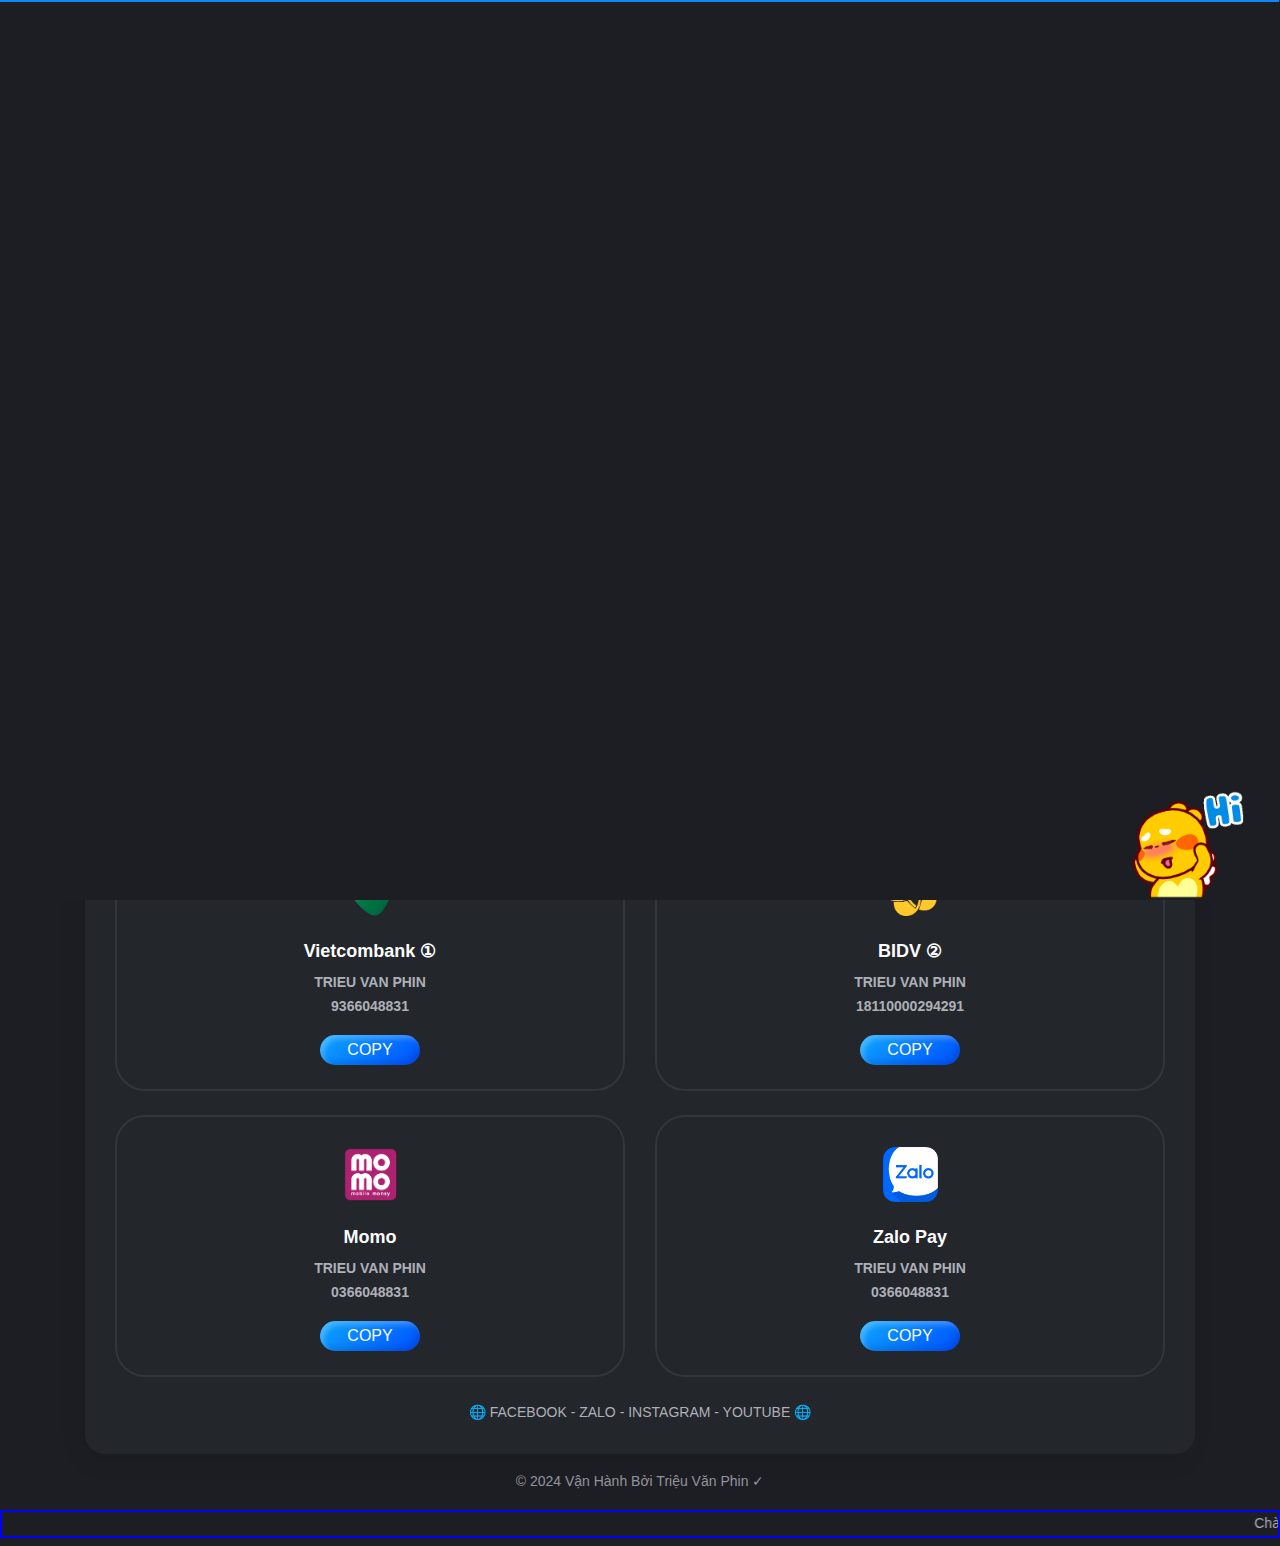
==== commit 1b1cf5f0: "fix responsive" ====
--- a/thongtinthanhtoan/index.html
+++ b/thongtinthanhtoan/index.html
@@ -1,71 +1,85 @@
-
 <!DOCTYPE html>
 <html lang="vi">
-    <head>
-        <meta charset="UTF-8" />
-        <meta http-equiv="X-UA-Compatible" content="IE=edge" />
-        <meta name="viewport" content="width=device-width, initial-scale=1.0" />
-        <link rel="dns-prefetch" href="//github.com" />
-        <link rel="dns-prefetch" href="//cdn.jsdelivr.net" />
-        <link rel="dns-prefetch" href="//cdnjs.cloudflare.com" />
-        <title>[ Triệu Văn Phin - Thông tin cá nhân ]</title>
-        <meta content="Thông Tin Thanh Toán Của Triệu Văn Phin !" property="og:title" />
-        <meta content="Thông Tin Thanh Toán Của Triệu Văn Phin !" property="og:site_name" />
-        <meta content="https://f5-zpcloud.zdn.vn/8815317559244282686/2ebfe82f180bd7558e1a.jpg" property="og:image" />
-        <meta content="website" property="og:type" />
-        <link rel="stylesheet" href="https://cdn.jsdelivr.net/gh/ngocminhvn/all/snow.css" />
-        <script src="//cdn.jsdelivr.net/npm/sweetalert2@11"></script>
-        <link rel="stylesheet" href="assets/mod.css" />
-        <link rel="stylesheet" href="https://pro.fontawesome.com/releases/v5.10.0/css/all.css" integrity="sha384-AYmEC3Yw5cVb3ZcuHtOA93w35dYTsvhLPVnYs9eStHfGJvOvKxVfELGroGkvsg+p" crossorigin="anonymous" />
-        <script src="assets/mod.js"></script>
-        <!-- Meta Data -->
-        <meta http-equiv="X-UA-Compatible" content="IE=edge" />
-        <meta name="viewport" content="width=device-width, initial-scale=1, shrink-to-fit=no" />
-        <meta name="format-detection" content="telephone=no" />
-        <meta name="format-detection" content="address=no" />
-        <meta name="author" content="trieu van phin" />
-        <!-- Favicons -->
-        <link href="img/favicon.ico" rel="shortcut icon" type="image/x-icon" />
-        <!-- Styles -->
-        <link rel="stylesheet" href="cc.css" />
-        <link rel="stylesheet" type="text/css" href="assets/styles/style.css" />
-        <link rel="stylesheet" type="text/css" href="assets/styles/style-dark.css" />
-        <link rel="stylesheet" type="text/css" href="assets/demo/style-demo.css" />
-        <style type="text/css">
-            @import url("https://fonts.googleapis.com/css2?family=Nunito+Sans:wght@200&display=swap");
-            .Ubuntu {
-                font-family: "Nunito Sans", sans-serif !important;
-            }
-            .toast-success {
-                background-color: #51a351 !important;
-            }
-            /*-- scrollbar --*/
-            body :: ::-webkit-scrollbar {
-                width: 10px;
-            }
-            body ::-webkit-scrollbar-thumb {
-                background-image: linear-gradient(to right bottom, #ffa400, #00aefd);
-            }
-            body ::-webkit-scrollbar-track {
-                background-color: #ccc;
-                border-radius: 100rem;
-            }
-            i.fas.fa-check {
-                background: #1266f1;
-                color: #fff;
-                padding: 4px;
-                border-radius: 100%;
-                font-size: 8px;
-                vertical-align: middle;
-            }
-        </style>
-    </head>
+
+<head>
+    <meta charset="UTF-8" />
+    <meta http-equiv="X-UA-Compatible" content="IE=edge" />
+    <meta name="viewport" content="width=device-width, initial-scale=1.0" />
+    <link rel="dns-prefetch" href="//github.com" />
+    <link rel="dns-prefetch" href="//cdn.jsdelivr.net" />
+    <link rel="dns-prefetch" href="//cdnjs.cloudflare.com" />
+    <title>[ Triệu Văn Phin - Thông tin cá nhân ]</title>
+    <meta content="Thông Tin Thanh Toán Của Triệu Văn Phin !" property="og:title" />
+    <meta content="Thông Tin Thanh Toán Của Triệu Văn Phin !" property="og:site_name" />
+    <meta content="https://f5-zpcloud.zdn.vn/8815317559244282686/2ebfe82f180bd7558e1a.jpg" property="og:image" />
+    <meta content="website" property="og:type" />
+    <link rel="stylesheet" href="https://cdn.jsdelivr.net/gh/ngocminhvn/all/snow.css" />
+    <script src="//cdn.jsdelivr.net/npm/sweetalert2@11"></script>
+    <link rel="stylesheet" href="assets/mod.css" />
+    <link rel="stylesheet" href="https://pro.fontawesome.com/releases/v5.10.0/css/all.css"
+        integrity="sha384-AYmEC3Yw5cVb3ZcuHtOA93w35dYTsvhLPVnYs9eStHfGJvOvKxVfELGroGkvsg+p" crossorigin="anonymous" />
+    <script src="assets/mod.js"></script>
+    <!-- Meta Data -->
+    <meta http-equiv="X-UA-Compatible" content="IE=edge" />
+    <meta name="viewport" content="width=device-width, initial-scale=1, shrink-to-fit=no" />
+    <meta name="format-detection" content="telephone=no" />
+    <meta name="format-detection" content="address=no" />
+    <meta name="author" content="trieu van phin" />
+    <!-- Favicons -->
+    <link href="img/favicon.ico" rel="shortcut icon" type="image/x-icon" />
+    <!-- Styles -->
+    <link rel="stylesheet" href="cc.css" />
+    <link rel="stylesheet" type="text/css" href="assets/styles/style.css" />
+    <link rel="stylesheet" type="text/css" href="assets/styles/style-dark.css" />
+    <link rel="stylesheet" type="text/css" href="assets/demo/style-demo.css" />
+    <style type="text/css">
+        @import url("https://fonts.googleapis.com/css2?family=Nunito+Sans:wght@200&display=swap");
+
+        .Ubuntu {
+            font-family: "Nunito Sans", sans-serif !important;
+        }
+
+        .toast-success {
+            background-color: #51a351 !important;
+        }
+
+        /*-- scrollbar --*/
+        body :: ::-webkit-scrollbar {
+            width: 10px;
+        }
+
+        body ::-webkit-scrollbar-thumb {
+            background-image: linear-gradient(to right bottom, #ffa400, #00aefd);
+        }
+
+        body ::-webkit-scrollbar-track {
+            background-color: #ccc;
+            border-radius: 100rem;
+        }
+
+        i.fas.fa-check {
+            background: #1266f1;
+            color: #fff;
+            padding: 4px;
+            border-radius: 100%;
+            font-size: 8px;
+            vertical-align: middle;
+        }
+    </style>
+</head>
 <style>
-	html,body{cursor:url("https://1.bp.blogspot.com/-qbWo9mPKO2Y/YL9utYdQBdI/AAAAAAAAFs4/mtjGu6u2uGwtJsT4gZG4lbhLV1a5lG6OQCLcBGAsYHQ/s0/mouse-f1.png"), auto;}
-	a:hover{cursor:url("https://1.bp.blogspot.com/-nYv2dLl3oXY/YL9utYBCh8I/AAAAAAAAFtA/wII4lVw5w4k-4isGMY41heTqk8U4TJujgCLcBGAsYHQ/s0/mouse-f2.png"), auto;}
+    html,
+    body {
+        cursor: url("https://1.bp.blogspot.com/-qbWo9mPKO2Y/YL9utYdQBdI/AAAAAAAAFs4/mtjGu6u2uGwtJsT4gZG4lbhLV1a5lG6OQCLcBGAsYHQ/s0/mouse-f1.png"), auto;
+    }
+
+    a:hover {
+        cursor: url("https://1.bp.blogspot.com/-nYv2dLl3oXY/YL9utYBCh8I/AAAAAAAAFtA/wII4lVw5w4k-4isGMY41heTqk8U4TJujgCLcBGAsYHQ/s0/mouse-f2.png"), auto;
+    }
 </style>
-    <body>
-        <!-- Messenger Plugin chat Code -->
+
+<body>
+    <!-- Messenger Plugin chat Code -->
     <div id="fb-root"></div>
 
     <!-- Your Plugin chat code -->
@@ -73,443 +87,517 @@
     </div>
 
     <script>
-      var chatbox = document.getElementById('fb-customer-chat');
-      chatbox.setAttribute("page_id", "113576307172132");
-      chatbox.setAttribute("attribution", "biz_inbox");
+        var chatbox = document.getElementById('fb-customer-chat');
+        chatbox.setAttribute("page_id", "113576307172132");
+        chatbox.setAttribute("attribution", "biz_inbox");
     </script>
 
     <!-- Your SDK code -->
     <script>
-      window.fbAsyncInit = function() {
-        FB.init({
-          xfbml            : true,
-          version          : 'v13.0'
-        });
-      };
-
-      (function(d, s, id) {
-        var js, fjs = d.getElementsByTagName(s)[0];
-        if (d.getElementById(id)) return;
-        js = d.createElement(s); js.id = id;
-        js.src = 'https://connect.facebook.net/vi_VN/sdk/xfbml.customerchat.js';
-        fjs.parentNode.insertBefore(js, fjs);
-      }(document, 'script', 'facebook-jssdk'));
+        window.fbAsyncInit = function () {
+            FB.init({
+                xfbml: true,
+                version: 'v13.0'
+            });
+        };
+
+        (function (d, s, id) {
+            var js, fjs = d.getElementsByTagName(s)[0];
+            if (d.getElementById(id)) return;
+            js = d.createElement(s); js.id = id;
+            js.src = 'https://connect.facebook.net/vi_VN/sdk/xfbml.customerchat.js';
+            fjs.parentNode.insertBefore(js, fjs);
+        }(document, 'script', 'facebook-jssdk'));
     </script>
-        <div class="snowflake"><img height="17px" src="https://raw.githubusercontent.com/ngocminhvn/all/main/image/hoadao.png" alt="hoa" /></div>
-        <div class="snowflake"><img height="17px" src="https://raw.githubusercontent.com/ngocminhvn/all/main/image/hoadao.png" alt="hoa" /></div>
-        <div class="snowflake"><img height="17px" src="https://raw.githubusercontent.com/ngocminhvn/all/main/image/hoadao.png" alt="hoa" /></div>
-        <div class="snowflake"><img height="17px" src="https://raw.githubusercontent.com/ngocminhvn/all/main/image/hoadao.png" alt="hoa" /></div>
-        <div class="snowflake"><img height="17px" src="https://raw.githubusercontent.com/ngocminhvn/all/main/image/hoadao.png" alt="hoa" /></div>
-        <div class="snowflake"><img height="17px" src="https://raw.githubusercontent.com/ngocminhvn/all/main/image/hoadao.png" alt="hoa" /></div>
-        <div class="snowflake"><img height="17px" src="https://raw.githubusercontent.com/ngocminhvn/all/main/image/hoadao.png" alt="hoa" /></div>
-        <div class="snowflake"><img height="17px" src="https://raw.githubusercontent.com/ngocminhvn/all/main/image/hoadao.png" alt="hoa" /></div>
-        <div class="snowflake"><img height="17px" src="https://raw.githubusercontent.com/ngocminhvn/all/main/image/hoadao.png" alt="hoa" /></div>
-        <img src="img/cute.gif" style="position:fixed;bottom:-3px;height: 120px;right:20px;z-index:9999">
-        <!-- Preloader -->
-        <div class="preloader">
-            <div class="preloader__wrap">
-                <div class="circle-pulse">
-                    <div class="circle-pulse__1"></div>
-                    <div class="circle-pulse__2"></div>
+    <div class="snowflake"><img height="17px"
+            src="https://raw.githubusercontent.com/ngocminhvn/all/main/image/hoadao.png" alt="hoa" /></div>
+    <div class="snowflake"><img height="17px"
+            src="https://raw.githubusercontent.com/ngocminhvn/all/main/image/hoadao.png" alt="hoa" /></div>
+    <div class="snowflake"><img height="17px"
+            src="https://raw.githubusercontent.com/ngocminhvn/all/main/image/hoadao.png" alt="hoa" /></div>
+    <div class="snowflake"><img height="17px"
+            src="https://raw.githubusercontent.com/ngocminhvn/all/main/image/hoadao.png" alt="hoa" /></div>
+    <div class="snowflake"><img height="17px"
+            src="https://raw.githubusercontent.com/ngocminhvn/all/main/image/hoadao.png" alt="hoa" /></div>
+    <div class="snowflake"><img height="17px"
+            src="https://raw.githubusercontent.com/ngocminhvn/all/main/image/hoadao.png" alt="hoa" /></div>
+    <div class="snowflake"><img height="17px"
+            src="https://raw.githubusercontent.com/ngocminhvn/all/main/image/hoadao.png" alt="hoa" /></div>
+    <div class="snowflake"><img height="17px"
+            src="https://raw.githubusercontent.com/ngocminhvn/all/main/image/hoadao.png" alt="hoa" /></div>
+    <div class="snowflake"><img height="17px"
+            src="https://raw.githubusercontent.com/ngocminhvn/all/main/image/hoadao.png" alt="hoa" /></div>
+    <img src="img/cute.gif" style="position:fixed;bottom:-3px;height: 120px;right:20px;z-index:9999">
+    <!-- Preloader -->
+    <div class="preloader">
+        <div class="preloader__wrap">
+            <div class="circle-pulse">
+                <div class="circle-pulse__1"></div>
+                <div class="circle-pulse__2"></div>
+            </div>
+            <div class="preloader__progress"><span></span></div>
+        </div>
+    </div>
+
+    <main class="main">
+        <!-- Header Image -->
+        <div class="header-image">
+            <div class="js-parallax" style="background-image: url(./img/background.jpg);"></div>
+        </div>
+
+        <div class="container gutter-top">
+            <!-- Header -->
+            <header class="header box">
+                <div class="header__left">
+                    <div class="header__photo">
+                        <img style="border-radius: 50%;" src="img/avatar.jpg" alt="">
+                    </div>
+                    <div class="header__base-info">
+                        <h2 class="title titl--h1 Ubuntu">
+                            <b>Triệu Văn Phin</b>
+                        </h2>
+                        <div class="skill-item" style="color: #ef9d64;"><b>(Byy)</b></div>
+                        <ul class="header__social">
+                            <li>
+                                <a href="https://www.facebook.com/phintrieu2002" target="_blank"
+                                    class="profile__social-link">
+                                    <img style="width: 20px; height: 20px;" src="./img/facebook.png" alt="">
+                                </a>
+                            </li>
+                            <li>
+                                <a href="https://zalo.me/0366048831" target="_blank" class="profile__social-link">
+                                    <img style="width: 20px; height: 20px;" src="./img/pay.png" alt="">
+                                </a>
+                            </li>
+                            <li>
+                                <a href="https://www.instagram.com/phin_magic/" target="_blank"
+                                    class="profile__social-link">
+                                    <img style="width: 20px; height: 20px;" src="./img/instagram.png" alt="">
+                                </a>
+                            </li>
+                            <li>
+                                <a href="https://www.youtube.com/channel/UCenQvC-phHKh9jik_qa4NiQ" target="_blank"
+                                    class="profile__social-link">
+                                    <img style="width: 20px; height: 20px;border-radius: 50%;" src="./img/youtube1.jpg"
+                                        alt="">
+                                </a>
+                            </li>
+                        </ul>
+                    </div>
                 </div>
-                <div class="preloader__progress"><span></span></div>
+                <div class="header__right">
+                    <ul style="padding: 0 12px;" class="header__contact">
+                        <li><span class="overhead">Email</span>phindeveloper@gmail.com</li>
+                        <li><span class="overhead">Số điện thoại</span>036.6048.831</li>
+                    </ul>
+                    <ul style="padding: 0 12px; class=" header__contact">
+                        <li><span class="overhead">Sở thích</span>Viết mã,Nghe nhạc <br>Edit,Đọc sách</li>
+                        <li><span class="overhead">Địa chỉ</span>Đắk Nông, VietNam</li>
+                    </ul>
+                </div>
+            </header>
+
+            <div class="row sticky-parent">
+                <!-- Sidebar nav -->
+
+                <!-- Content -->
+                <div class="col-12">
+                    <div class="box box-content">
+                        <marquee>
+                            <p class="tet"> Chào mừng các bạn đến với <font color="blue"> THÔNG TIN CÁ NHÂN </font> của
+                                <font color="green">Triệu Văn Phin
+                                </font>
+                            </p>
+                            <font color="green">
+                                <style>
+                                    @-webkit-keyframes my {
+                                        0% {
+                                            color: #ffd700;
+                                        }
+
+                                        50% {
+                                            color: #fff;
+                                        }
+
+                                        100% {
+                                            color: #ffd700;
+                                        }
+                                    }
+
+                                    @-moz-keyframes my {
+                                        0% {
+                                            color: #008080;
+                                        }
+
+                                        50% {
+                                            color: #fff;
+                                        }
+
+                                        100% {
+                                            color: #008080;
+                                        }
+                                    }
+
+                                    @-o-keyframes my {
+                                        0% {
+                                            color: #0000FF;
+                                        }
+
+                                        50% {
+                                            color: #fff;
+                                        }
+
+                                        100% {
+                                            color: #0000FF;
+                                        }
+                                    }
+
+                                    @keyframes my {
+                                        0% {
+                                            color: #808000;
+                                        }
+
+                                        50% {
+                                            color: #fff;
+                                        }
+
+                                        100% {
+                                            color: #808000;
+                                        }
+                                    }
+
+                                    .tet {
+                                        background: #00000;
+                                        font-size: 18px;
+                                        font-weight: bold;
+                                        -webkit-animation: my 700ms infinite;
+                                        -moz-animation: my 700ms infinite;
+                                        -o-animation: my 700ms infinite;
+                                        animation: my 700ms infinite;
+                                    }
+                                </style>
+                            </font>
+                            <font color="green">
+                            </font>
+                        </marquee>
+                        <!-- What -->
+                        <div class="mt-1">
+                            <h3 class="title title--h2 first-title title__separate">THÔNG TIN THANH TOÁN</h3>
+                            <div class="row">
+                                <!-- Case Item -->
+                                <div class="col-12 col-lg-6">
+                                    <div class="case-item">
+                                        <img src="img/vietcombank.png" height="55px" />
+                                        <div>
+                                            &nbsp;
+                                            <h4 class="title title--h4">Vietcombank ①</h4>
+                                            <p>
+                                                <b>TRIEU VAN PHIN</b><br />
+                                                <b id="mbbank">9366048831</b>
+                                            </p>
+                                            <button type="button" style="height: 30px; width: 100px;"
+                                                class="btn btn-primary"
+                                                onclick="copyToClipboard('#mbbank')">COPY</button>
+                                        </div>
+                                    </div>
+                                </div>
+
+                                <!-- Case Item -->
+                                <div class="col-12 col-lg-6">
+                                    <div class="case-item">
+                                        <img src="img/Icon-BIDV-.png" height="55px" />
+                                        <div>
+                                            &nbsp;
+                                            <h4 class="title title--h4">BIDV ②</h4>
+                                            <p>
+                                                <b>TRIEU VAN PHIN</b><br />
+                                                <b id="mbbank">18110000294291</b>
+                                            </p>
+                                            <button type="button" style="height: 30px; width: 100px;"
+                                                class="btn btn-primary"
+                                                onclick="copyToClipboard('#mbbank')">COPY</button>
+                                        </div>
+                                    </div>
+                                </div>
+
+                                <!-- Case Item -->
+                                <div class="col-12 col-lg-6">
+                                    <div class="case-item">
+                                        <img src="img/momo.png" height="55px" />
+                                        <div>
+                                            &nbsp;
+                                            <h4 class="title title--h4">Momo</h4>
+                                            <p>
+                                                <b>TRIEU VAN PHIN</b><br />
+                                                <b id="momo">0366048831</b>
+                                            </p>
+                                            <button type="button" style="height: 30px; width: 100px;"
+                                                class="btn btn-primary" onclick="copyToClipboard('#momo')">COPY</button>
+                                        </div>
+                                    </div>
+                                </div>
+                                <div class="col-12 col-lg-6">
+                                    <div class="case-item">
+                                        <img src="img/pay.png" height="55px" />
+                                        <div>
+                                            &nbsp;
+                                            <h4 class="title title--h4">Zalo Pay</h4>
+                                            <p>
+                                                <b>TRIEU VAN PHIN</b><br />
+                                                <b id="pay">0366048831</b>
+                                            </p>
+                                            <button type="button" style="height: 30px; width: 100px;"
+                                                class="btn btn-primary" onclick="copyToClipboard('#pay')">COPY</button>
+                                        </div>
+                                    </div>
+                                </div>
+                                <!-- Case Item -->
+                            </div>
+                            <center>
+                                <span style="color:dark;">🌐 FACEBOOK - ZALO - INSTAGRAM - YOUTUBE 🌐</span>
+                            </center>
+                        </div>
+
+                        <!-- Clients -->
+                    </div>
+
+                    <!-- Footer -->
+                    <footer class="footer">
+                        © 2024 Vận Hành Bởi
+                        <span href="/">
+                            <script data-cfasync="false"
+                                src="/cdn-cgi/scripts/5c5dd728/cloudflare-static/email-decode.min.js"></script>
+                            <script>
+                                document.write("Triệu Văn Phin ✓");
+                            </script>
+                        </span>
+                    </footer>
+                </div>
             </div>
         </div>
-
-        <main class="main">
-            <!-- Header Image -->
-            <div class="header-image">
-                <div class="js-parallax" style="background-image: url(./img/background.jpg);"></div>
-            </div>
-
-            <div class="container gutter-top">
-                <!-- Header -->
-                <header class="header box">
-                    <div class="header__left">
-                        <div class="header__photo">
-                            <img src="img/avatar.jpg" alt="">
-                        </div>
-                        <div class="header__base-info">
-                            <h2 class="title titl--h1 Ubuntu">
-                                <b>Triệu Văn Phin</b>
-                            </h2>
-                            <div class="skill-item" style="color: #ef9d64;"><b>(Byy)</b></div>
-                            <ul class="header__social">
-                                <li>
-                                    <a href="https://www.facebook.com/phintrieu2002" target="_blank" class="profile__social-link">
-                                        <img style="width: 20px; height: 20px;" src="./img/facebook.png" alt="">
-                                    </a>
-                                </li>
-                                <li>
-                                    <a href="https://zalo.me/0366048831" target="_blank" class="profile__social-link">
-                                        <img style="width: 20px; height: 20px;" src="./img/pay.png" alt="">
-                                      </a>
-                                </li>
-                                <li>
-                                    <a href="https://www.instagram.com/phin_magic/" target="_blank" class="profile__social-link">
-                                        <img style="width: 20px; height: 20px;" src="./img/instagram.png" alt="">
-                                    </a>
-                                </li>
-                            </ul>
-                        </div>
-                    </div>
-                    <div class="header__right">
-                        <ul class="header__contact">
-                            <li><span class="overhead">Email</span>phindeveloper@gmail.com</li>
-                            <li><span class="overhead">Số điện thoại</span>036.6048.831</li>
-                        </ul>
-                        <ul class="header__contact">
-                            <li><span class="overhead">Sở thích</span>Viết mã,Nghe nhạc,Đọc sách</li>
-                            <li><span class="overhead">Địa chỉ</span>Đắk Nông, VietNam</li>
-                        </ul>
-                    </div>
-                </header>
-
-                <div class="row sticky-parent">
-                    <!-- Sidebar nav -->
-
-                    <!-- Content -->
-                    <div class="col-12">
-                        <div class="box box-content">
-				<marquee><p class="tet"> Chào mừng các bạn đến với <font color="blue"> THÔNG TIN CÁ NHÂN </font> của <font color="green">Triệu Văn Phin
-               </font></p><font color="green">
-               <style>
-                   @-webkit-keyframes my {
-	 0% { color: #ffd700; } 
-	 50% { color: #fff;  } 
-	 100% { color: #ffd700;  } 
- }
- @-moz-keyframes my { 
-	 0% { color: #008080;  } 
-	 50% { color: #fff;  }
-	 100% { color: #008080;  } 
- }
- @-o-keyframes my { 
-	 0% { color: #0000FF; } 
-	 50% { color: #fff; } 
-	 100% { color: #0000FF;  } 
- }
- @keyframes my { 
-	 0% { color: #808000;  } 
-	 50% { color: #fff;  }
-	 100% { color: #808000;  } 
- } 
- .tet {
-         background:#00000;
-         font-size:18px;
-         font-weight:bold;
-	 -webkit-animation: my 700ms infinite;
-	 -moz-animation: my 700ms infinite; 
-	 -o-animation: my 700ms infinite; 
-	 animation: my 700ms infinite;
-}
-               </style>
-                        </font><font color="green">
-</font></marquee>
-                            <!-- What -->
-                            <div class="mt-1">
-                                <h3 class="title title--h2 first-title title__separate">THÔNG TIN THANH TOÁN</h3>
-                                <div class="row">
-                                    <!-- Case Item -->
-                                    <div class="col-12 col-lg-6">
-                                        <div class="case-item">
-                                            <img src="img/vietcombank.png" height="55px" />
-                                            <div>
-                                                &nbsp;
-                                                <h4 class="title title--h4">Vietcombank ①</h4>
-                                                <p>
-                                                    <b>TRIEU VAN PHIN</b><br />
-                                                    <b id="mbbank">9366048831</b>
-                                                </p>
-                                                <button type="button" style="height: 30px; width: 100px;" class="btn btn-primary" onclick="copyToClipboard('#mbbank')">COPY</button>
-                                            </div>
-                                        </div>
-                                    </div>
-
-                                    <!-- Case Item -->
-                                    <div class="col-12 col-lg-6">
-                                        <div class="case-item">
-                                            <img src="img/Icon-BIDV-.png" height="55px" />
-                                            <div>
-                                                &nbsp;
-                                                <h4 class="title title--h4">BIDV ②</h4>
-                                                <p>
-                                                    <b>TRIEU VAN PHIN</b><br />
-                                                    <b id="mbbank">18110000294291</b>
-                                                </p>
-                                                <button type="button" style="height: 30px; width: 100px;" class="btn btn-primary" onclick="copyToClipboard('#mbbank')">COPY</button>
-                                            </div>
-                                        </div>
-                                    </div>
-
-                                    <!-- Case Item -->
-                                    <div class="col-12 col-lg-6">
-                                        <div class="case-item">
-                                            <img src="img/momo.png" height="55px" />
-                                            <div>
-                                                &nbsp;
-                                                <h4 class="title title--h4">Momo</h4>
-                                                <p>
-                                                    <b>TRIEU VAN PHIN</b><br />
-                                                    <b id="momo">0366048831</b>
-                                                </p>
-                                                <button type="button" style="height: 30px; width: 100px;" class="btn btn-primary" onclick="copyToClipboard('#momo')">COPY</button>
-                                            </div>
-                                        </div>
-                                    </div>
-                                    <div class="col-12 col-lg-6">
-                                        <div class="case-item">
-                                            <img src="img/pay.png" height="55px" />
-                                            <div>
-                                                &nbsp;
-                                                <h4 class="title title--h4">Zalo Pay</h4>
-                                                <p>
-                                                    <b>TRIEU VAN PHIN</b><br />
-                                                    <b id="pay">0366048831</b>
-                                                </p>
-                                                <button type="button" style="height: 30px; width: 100px;" class="btn btn-primary" onclick="copyToClipboard('#pay')">COPY</button>
-                                            </div>
-                                        </div>
-                                    </div>
-                                    <!-- Case Item -->
-                                </div>
-                                <center>
-                                    <span style="color:dark;">🌐 𝗙𝗔𝗖𝗘𝗕𝗢𝗢𝗞 - 𝐙𝐀𝐋𝐎 - 𝗜𝗡𝗦𝗧𝗔𝗚𝗥𝗔𝗠 🌐</span>
-                                </center>
-                            </div>
-
-                            <!-- Clients -->
-                        </div>
-
-                        <!-- Footer -->
-                        <footer class="footer">
-                            © 2024 Vận Hành Bởi
-                            <span href="/">
-                                <script data-cfasync="false" src="/cdn-cgi/scripts/5c5dd728/cloudflare-static/email-decode.min.js"></script><script>
-                                    document.write("Triệu Văn Phin ✓");
-                                </script>
-                            </span>
-                        </footer>
-                    </div>
-                </div>
-            </div>
-        </main>
-
-        <!-- SVG masks -->
-        <svg class="svg-defs">
-            <clippath id="avatar-box">
-                <path
-                    d="M1.85379 38.4859C2.9221 18.6653 18.6653 2.92275 38.4858 1.85453 56.0986.905299 77.2792 0 94 0c16.721 0 37.901.905299 55.514 1.85453 19.821 1.06822 35.564 16.81077 36.632 36.63137C187.095 56.0922 188 77.267 188 94c0 16.733-.905 37.908-1.854 55.514-1.068 19.821-16.811 35.563-36.632 36.631C131.901 187.095 110.721 188 94 188c-16.7208 0-37.9014-.905-55.5142-1.855-19.8205-1.068-35.5637-16.81-36.63201-36.631C.904831 131.908 0 110.733 0 94c0-16.733.904831-37.9078 1.85379-55.5141z"
-                ></path>
-            </clippath>
-            <clippath id="avatar-hexagon">
-                <path
-                    d="M0 27.2891c0-4.6662 2.4889-8.976 6.52491-11.2986L31.308 1.72845c3.98-2.290382 8.8697-2.305446 12.8637-.03963l25.234 14.31558C73.4807 18.3162 76 22.6478 76 27.3426V56.684c0 4.6805-2.5041 9.0013-6.5597 11.3186L44.4317 82.2915c-3.9869 2.278-8.8765 2.278-12.8634 0L6.55974 68.0026C2.50414 65.6853 0 61.3645 0 56.684V27.2891z"
-                ></path>
-            </clippath>
-        </svg>
-
-        <div class="back-to-top"></div>
-        <!-- JavaScripts -->
-        <script>
-            function copyToClipboard(element) {
-                var $temp = $("<input>");
-                $("body").append($temp);
-                $temp.val($(element).text()).select();
-                document.execCommand("copy");
-                $temp.remove();
-                Swal.fire("Thông báo", "Sao chép thành công", "success");
+    </main>
+
+    <!-- SVG masks -->
+    <svg class="svg-defs">
+        <clippath id="avatar-box">
+            <path
+                d="M1.85379 38.4859C2.9221 18.6653 18.6653 2.92275 38.4858 1.85453 56.0986.905299 77.2792 0 94 0c16.721 0 37.901.905299 55.514 1.85453 19.821 1.06822 35.564 16.81077 36.632 36.63137C187.095 56.0922 188 77.267 188 94c0 16.733-.905 37.908-1.854 55.514-1.068 19.821-16.811 35.563-36.632 36.631C131.901 187.095 110.721 188 94 188c-16.7208 0-37.9014-.905-55.5142-1.855-19.8205-1.068-35.5637-16.81-36.63201-36.631C.904831 131.908 0 110.733 0 94c0-16.733.904831-37.9078 1.85379-55.5141z">
+            </path>
+        </clippath>
+        <clippath id="avatar-hexagon">
+            <path
+                d="M0 27.2891c0-4.6662 2.4889-8.976 6.52491-11.2986L31.308 1.72845c3.98-2.290382 8.8697-2.305446 12.8637-.03963l25.234 14.31558C73.4807 18.3162 76 22.6478 76 27.3426V56.684c0 4.6805-2.5041 9.0013-6.5597 11.3186L44.4317 82.2915c-3.9869 2.278-8.8765 2.278-12.8634 0L6.55974 68.0026C2.50414 65.6853 0 61.3645 0 56.684V27.2891z">
+            </path>
+        </clippath>
+    </svg>
+
+    <div class="back-to-top"></div>
+    <!-- JavaScripts -->
+    <script>
+        function copyToClipboard(element) {
+            var $temp = $("<input>");
+            $("body").append($temp);
+            $temp.val($(element).text()).select();
+            document.execCommand("copy");
+            $temp.remove();
+            Swal.fire("Thông báo", "Sao chép thành công", "success");
+        }
+        var stop, staticx;
+        var img = new Image();
+        img.src = "https://i.imgur.com/R9XUjfF.png";
+
+        function Sakura(x, y, s, r, fn) {
+            this.x = x;
+            this.y = y;
+            this.s = s;
+            this.r = r;
+            this.fn = fn;
+        }
+
+        Sakura.prototype.draw = function (cxt) {
+            cxt.save();
+            var xc = 40 * this.s / 4;
+            cxt.translate(this.x, this.y);
+            cxt.rotate(this.r);
+            cxt.drawImage(img, 0, 0, 40 * this.s, 40 * this.s)
+            cxt.restore();
+        }
+
+        Sakura.prototype.update = function () {
+            this.x = this.fn.x(this.x, this.y);
+            this.y = this.fn.y(this.y, this.y);
+            this.r = this.fn.r(this.r);
+            if (this.x > window.innerWidth ||
+                this.x < 0 ||
+                this.y > window.innerHeight ||
+                this.y < 0
+            ) {
+                this.r = getRandom('fnr');
+                if (Math.random() > 0.4) {
+                    this.x = getRandom('x');
+                    this.y = 0;
+                    this.s = getRandom('s');
+                    this.r = getRandom('r');
+                } else {
+                    this.x = window.innerWidth;
+                    this.y = getRandom('y');
+                    this.s = getRandom('s');
+                    this.r = getRandom('r');
+                }
             }
-            var stop, staticx;
-var img = new Image();
-img.src = "https://i.imgur.com/R9XUjfF.png";
-
-			function Sakura(x, y, s, r, fn) {
-				this.x = x;
-				this.y = y;
-				this.s = s;
-				this.r = r;
-				this.fn = fn;
-			}
-
-			Sakura.prototype.draw = function(cxt) {
-				cxt.save();
-				var xc = 40 * this.s / 4;
-				cxt.translate(this.x, this.y);
-				cxt.rotate(this.r);
-				cxt.drawImage(img, 0, 0, 40 * this.s, 40 * this.s)
-				cxt.restore();
-			}
-
-			Sakura.prototype.update = function() {
-				this.x = this.fn.x(this.x, this.y);
-				this.y = this.fn.y(this.y, this.y);
-				this.r = this.fn.r(this.r);
-				if(this.x > window.innerWidth ||
-					this.x < 0 ||
-					this.y > window.innerHeight ||
-					this.y < 0
-				) {
-					this.r = getRandom('fnr');
-					if(Math.random() > 0.4) {
-						this.x = getRandom('x');
-						this.y = 0;
-						this.s = getRandom('s');
-						this.r = getRandom('r');
-					} else {
-						this.x = window.innerWidth;
-						this.y = getRandom('y');
-						this.s = getRandom('s');
-						this.r = getRandom('r');
-					}
-				}
-			}
-
-			SakuraList = function() {
-				this.list = [];
-			}
-			SakuraList.prototype.push = function(sakura) {
-				this.list.push(sakura);
-			}
-			SakuraList.prototype.update = function() {
-				for(var i = 0, len = this.list.length; i < len; i++) {
-					this.list[i].update();
-				}
-			}
-			SakuraList.prototype.draw = function(cxt) {
-				for(var i = 0, len = this.list.length; i < len; i++) {
-					this.list[i].draw(cxt);
-				}
-			}
-			SakuraList.prototype.get = function(i) {
-				return this.list[i];
-			}
-			SakuraList.prototype.size = function() {
-				return this.list.length;
-			}
-
-			function getRandom(option) {
-				var ret, random;
-				switch(option) {
-					case 'x':
-						ret = Math.random() * window.innerWidth;
-						break;
-					case 'y':
-						ret = Math.random() * window.innerHeight;
-						break;
-					case 's':
-						ret = Math.random();
-						break;
-					case 'r':
-						ret = Math.random() * 5;
-						break;
-					case 'fnx':
-						random = -0.5 + Math.random() * 1;
-						ret = function(x, y) {
-							return x + 0.5 * random - 1;
-						};
-						break;
-					case 'fny':
-						random = 0.5 + Math.random() * 0.5
-						ret = function(x, y) {
-							return y + random;
-						};
-						break;
-					case 'fnr':
-						random = Math.random() * 0.01;
-						ret = function(r) {
-							return r + random;
-						};
-						break;
-				}
-				return ret;
-			}
-
-			function startSakura() {
-
-				requestAnimationFrame = window.requestAnimationFrame ||
-					window.mozRequestAnimationFrame ||
-					window.webkitRequestAnimationFrame ||
-					window.msRequestAnimationFrame ||
-					window.oRequestAnimationFrame;
-				var canvas = document.createElement('canvas'),
-					cxt;
-				staticx = true;
-				canvas.height = window.innerHeight;
-				canvas.width = window.innerWidth;
-				canvas.setAttribute('style', 'position: fixed;left: 0;top: 0;pointer-events: none;');
-				canvas.setAttribute('id', 'canvas_sakura');
-				document.getElementsByTagName('body')[0].appendChild(canvas);
-				cxt = canvas.getContext('2d');
-				var sakuraList = new SakuraList();
-				for(var i = 0; i < 50; i++) {
-					var sakura, randomX, randomY, randomS, randomR, randomFnx, randomFny;
-					randomX = getRandom('x');
-					randomY = getRandom('y');
-					randomR = getRandom('r');
-					randomS = getRandom('s');
-					randomFnx = getRandom('fnx');
-					randomFny = getRandom('fny');
-					randomFnR = getRandom('fnr');
-					sakura = new Sakura(randomX, randomY, randomS, randomR, {
-						x: randomFnx,
-						y: randomFny,
-						r: randomFnR
-					});
-					sakura.draw(cxt);
-					sakuraList.push(sakura);
-				}
-				stop = requestAnimationFrame(function() {
-					cxt.clearRect(0, 0, canvas.width, canvas.height);
-					sakuraList.update();
-					sakuraList.draw(cxt);
-					stop = requestAnimationFrame(arguments.callee);
-				})
-			}
-
-			window.onresize = function() {
-				var canvasSnow = document.getElementById('canvas_snow');
-				canvasSnow.width = window.innerWidth;
-				canvasSnow.height = window.innerHeight;
-			}
-
-			img.onload = function() {
-				startSakura();
-			}
-
-			function stopp() {
-				if(staticx) {
-					var child = document.getElementById("canvas_sakura");
-					child.parentNode.removeChild(child);
-					window.cancelAnimationFrame(stop);
-					staticx = false;
-				} else {
-					startSakura();
-				}
-			}
-        </script>
-        <script>
-            //<![CDATA[
-            var url = window.location.href;
-            var uri = window.location.toString();
-            var fb1 = url.substring(0, url.indexOf("?fbclid"));
-            var fb2 = url.substring(0, url.indexOf("&fbclid"));
-            if (uri.length - fb1.length > 0) window.history.replaceState({}, document.title, fb1);
-            if (uri.length - fb2.length > 0) window.history.replaceState({}, document.title, fb2);
-            //]]>
-        </script>
-        <script data-cfasync="false" src="email.min.js"></script>
-        <script src="assets/js/jquery-3.4.1.min.js"></script>
-        <script src="assets/js/plugins.min.js"></script>
-        <script src="assets/js/common.js"></script>
-        <script src="assets/demo/plugins-demo.js"></script>
-	     <!DOCTYPE html>
-<html>
-<head>
-<title>Vi du the marquee trong HTML</title>
-</head>
-<body>
-  <marquee id="marq" scrollamount="3" direction="left" loop="50" scrolldelay="0" behavior="scroll" onmouseover="this.stop()" onmouseout="this.start()"style="border:blue 2px SOLID"> Chào mừng các bạn đến với <font color="blue"> THÔNG TIN CÁ NHÂN </font> của <font color="green"> TRIEU VAN PHIN </marquee>
+        }
+
+        SakuraList = function () {
+            this.list = [];
+        }
+        SakuraList.prototype.push = function (sakura) {
+            this.list.push(sakura);
+        }
+        SakuraList.prototype.update = function () {
+            for (var i = 0, len = this.list.length; i < len; i++) {
+                this.list[i].update();
+            }
+        }
+        SakuraList.prototype.draw = function (cxt) {
+            for (var i = 0, len = this.list.length; i < len; i++) {
+                this.list[i].draw(cxt);
+            }
+        }
+        SakuraList.prototype.get = function (i) {
+            return this.list[i];
+        }
+        SakuraList.prototype.size = function () {
+            return this.list.length;
+        }
+
+        function getRandom(option) {
+            var ret, random;
+            switch (option) {
+                case 'x':
+                    ret = Math.random() * window.innerWidth;
+                    break;
+                case 'y':
+                    ret = Math.random() * window.innerHeight;
+                    break;
+                case 's':
+                    ret = Math.random();
+                    break;
+                case 'r':
+                    ret = Math.random() * 5;
+                    break;
+                case 'fnx':
+                    random = -0.5 + Math.random() * 1;
+                    ret = function (x, y) {
+                        return x + 0.5 * random - 1;
+                    };
+                    break;
+                case 'fny':
+                    random = 0.5 + Math.random() * 0.5
+                    ret = function (x, y) {
+                        return y + random;
+                    };
+                    break;
+                case 'fnr':
+                    random = Math.random() * 0.01;
+                    ret = function (r) {
+                        return r + random;
+                    };
+                    break;
+            }
+            return ret;
+        }
+
+        function startSakura() {
+
+            requestAnimationFrame = window.requestAnimationFrame ||
+                window.mozRequestAnimationFrame ||
+                window.webkitRequestAnimationFrame ||
+                window.msRequestAnimationFrame ||
+                window.oRequestAnimationFrame;
+            var canvas = document.createElement('canvas'),
+                cxt;
+            staticx = true;
+            canvas.height = window.innerHeight;
+            canvas.width = window.innerWidth;
+            canvas.setAttribute('style', 'position: fixed;left: 0;top: 0;pointer-events: none;');
+            canvas.setAttribute('id', 'canvas_sakura');
+            document.getElementsByTagName('body')[0].appendChild(canvas);
+            cxt = canvas.getContext('2d');
+            var sakuraList = new SakuraList();
+            for (var i = 0; i < 50; i++) {
+                var sakura, randomX, randomY, randomS, randomR, randomFnx, randomFny;
+                randomX = getRandom('x');
+                randomY = getRandom('y');
+                randomR = getRandom('r');
+                randomS = getRandom('s');
+                randomFnx = getRandom('fnx');
+                randomFny = getRandom('fny');
+                randomFnR = getRandom('fnr');
+                sakura = new Sakura(randomX, randomY, randomS, randomR, {
+                    x: randomFnx,
+                    y: randomFny,
+                    r: randomFnR
+                });
+                sakura.draw(cxt);
+                sakuraList.push(sakura);
+            }
+            stop = requestAnimationFrame(function () {
+                cxt.clearRect(0, 0, canvas.width, canvas.height);
+                sakuraList.update();
+                sakuraList.draw(cxt);
+                stop = requestAnimationFrame(arguments.callee);
+            })
+        }
+
+        window.onresize = function () {
+            var canvasSnow = document.getElementById('canvas_snow');
+            canvasSnow.width = window.innerWidth;
+            canvasSnow.height = window.innerHeight;
+        }
+
+        img.onload = function () {
+            startSakura();
+        }
+
+        function stopp() {
+            if (staticx) {
+                var child = document.getElementById("canvas_sakura");
+                child.parentNode.removeChild(child);
+                window.cancelAnimationFrame(stop);
+                staticx = false;
+            } else {
+                startSakura();
+            }
+        }
+    </script>
+    <script>
+        //<![CDATA[
+        var url = window.location.href;
+        var uri = window.location.toString();
+        var fb1 = url.substring(0, url.indexOf("?fbclid"));
+        var fb2 = url.substring(0, url.indexOf("&fbclid"));
+        if (uri.length - fb1.length > 0) window.history.replaceState({}, document.title, fb1);
+        if (uri.length - fb2.length > 0) window.history.replaceState({}, document.title, fb2);
+        //]]>
+    </script>
+    <script data-cfasync="false" src="email.min.js"></script>
+    <script src="assets/js/jquery-3.4.1.min.js"></script>
+    <script src="assets/js/plugins.min.js"></script>
+    <script src="assets/js/common.js"></script>
+    <script src="assets/demo/plugins-demo.js"></script>
+    <!DOCTYPE html>
+    <html>
+
+    <head>
+        <title>Vi du the marquee trong HTML</title>
+    </head>
+
+    <body>
+        <marquee id="marq" scrollamount="3" direction="left" loop="50" scrolldelay="0" behavior="scroll"
+            onmouseover="this.stop()" onmouseout="this.start()" style="border:blue 2px SOLID"> Chào mừng các bạn đến với
+            <font color="blue"> THÔNG TIN CÁ NHÂN </font> của <font color="green"> TRIEU VAN PHIN
+        </marquee>
 
     </body>
-</html>
+
+    </html>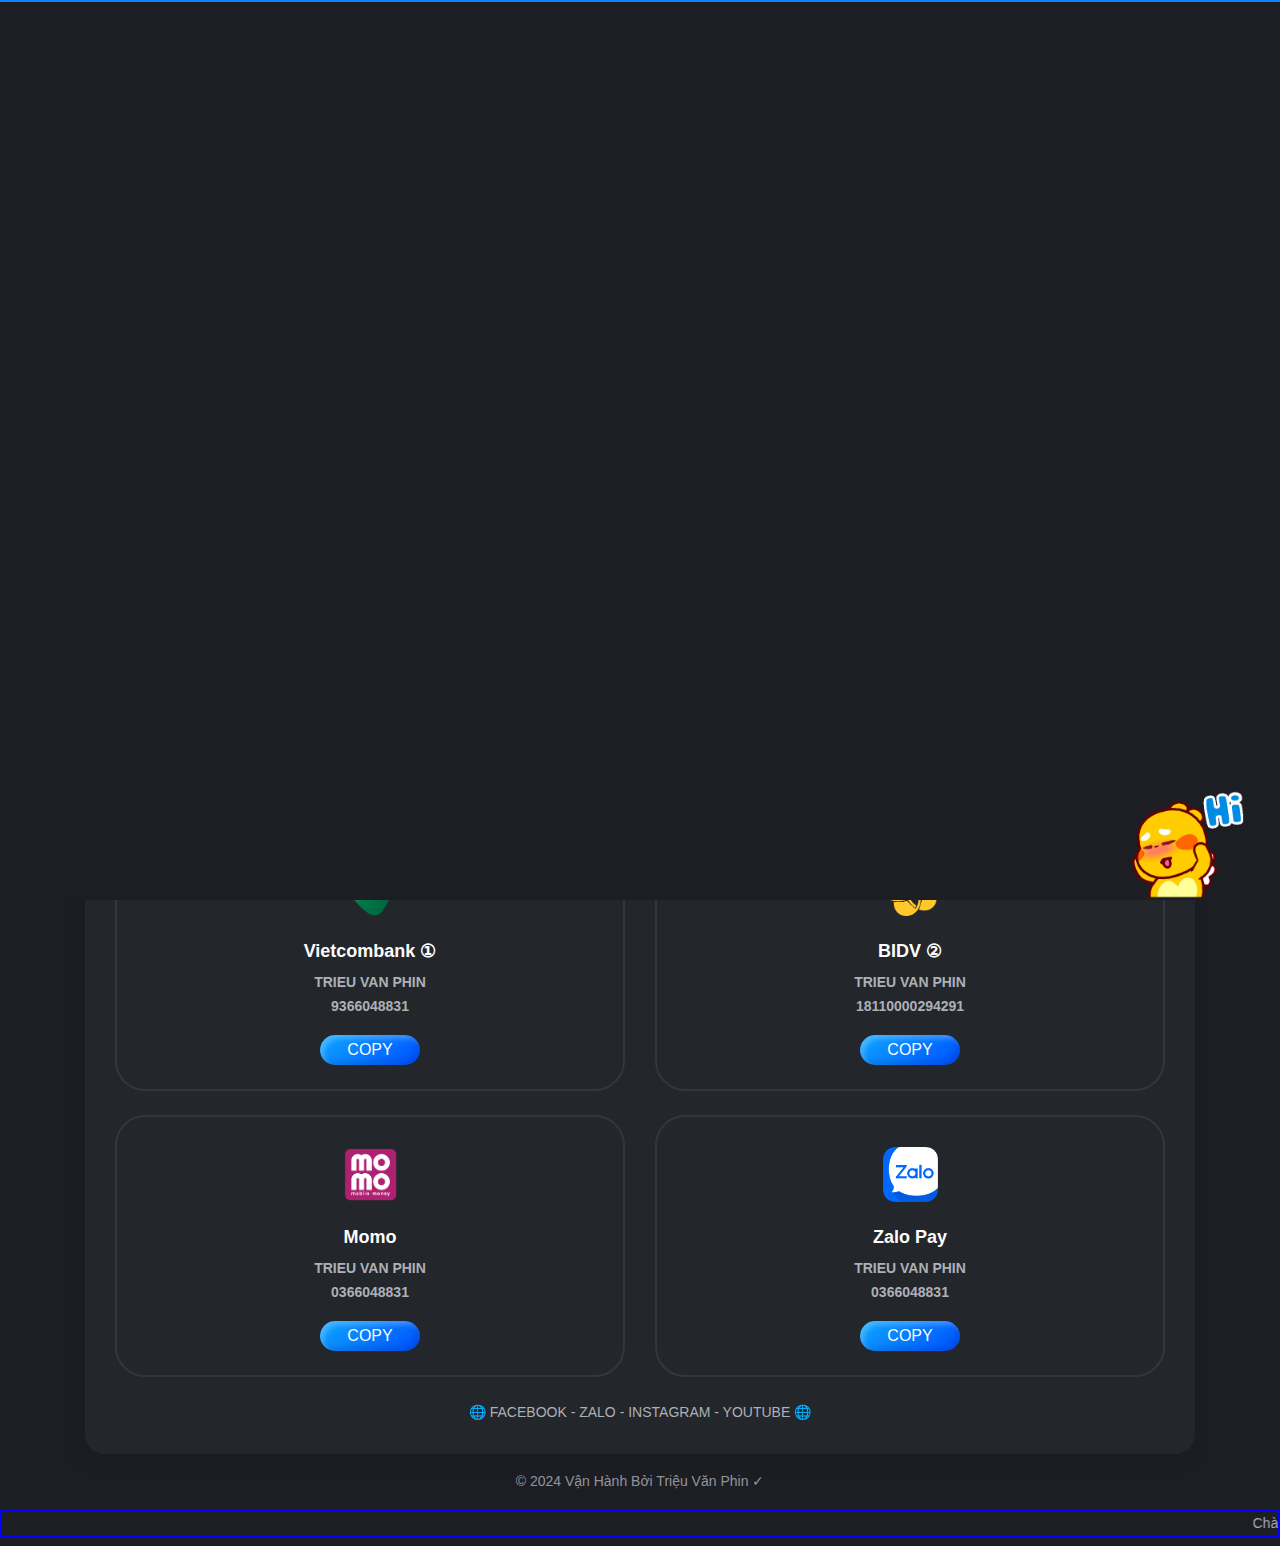
==== commit b38c6fe8: "fix Responsive 02" ====
--- a/thongtinthanhtoan/index.html
+++ b/thongtinthanhtoan/index.html
@@ -154,7 +154,7 @@
                     </div>
                     <div class="header__base-info">
                         <h2 class="title titl--h1 Ubuntu">
-                            <b>Triệu Văn Phin</b>
+                            <b style="font-family: 'Poppins';">Triệu Văn Phin</b>
                         </h2>
                         <div class="skill-item" style="color: #ef9d64;"><b>(Byy)</b></div>
                         <ul class="header__social">
